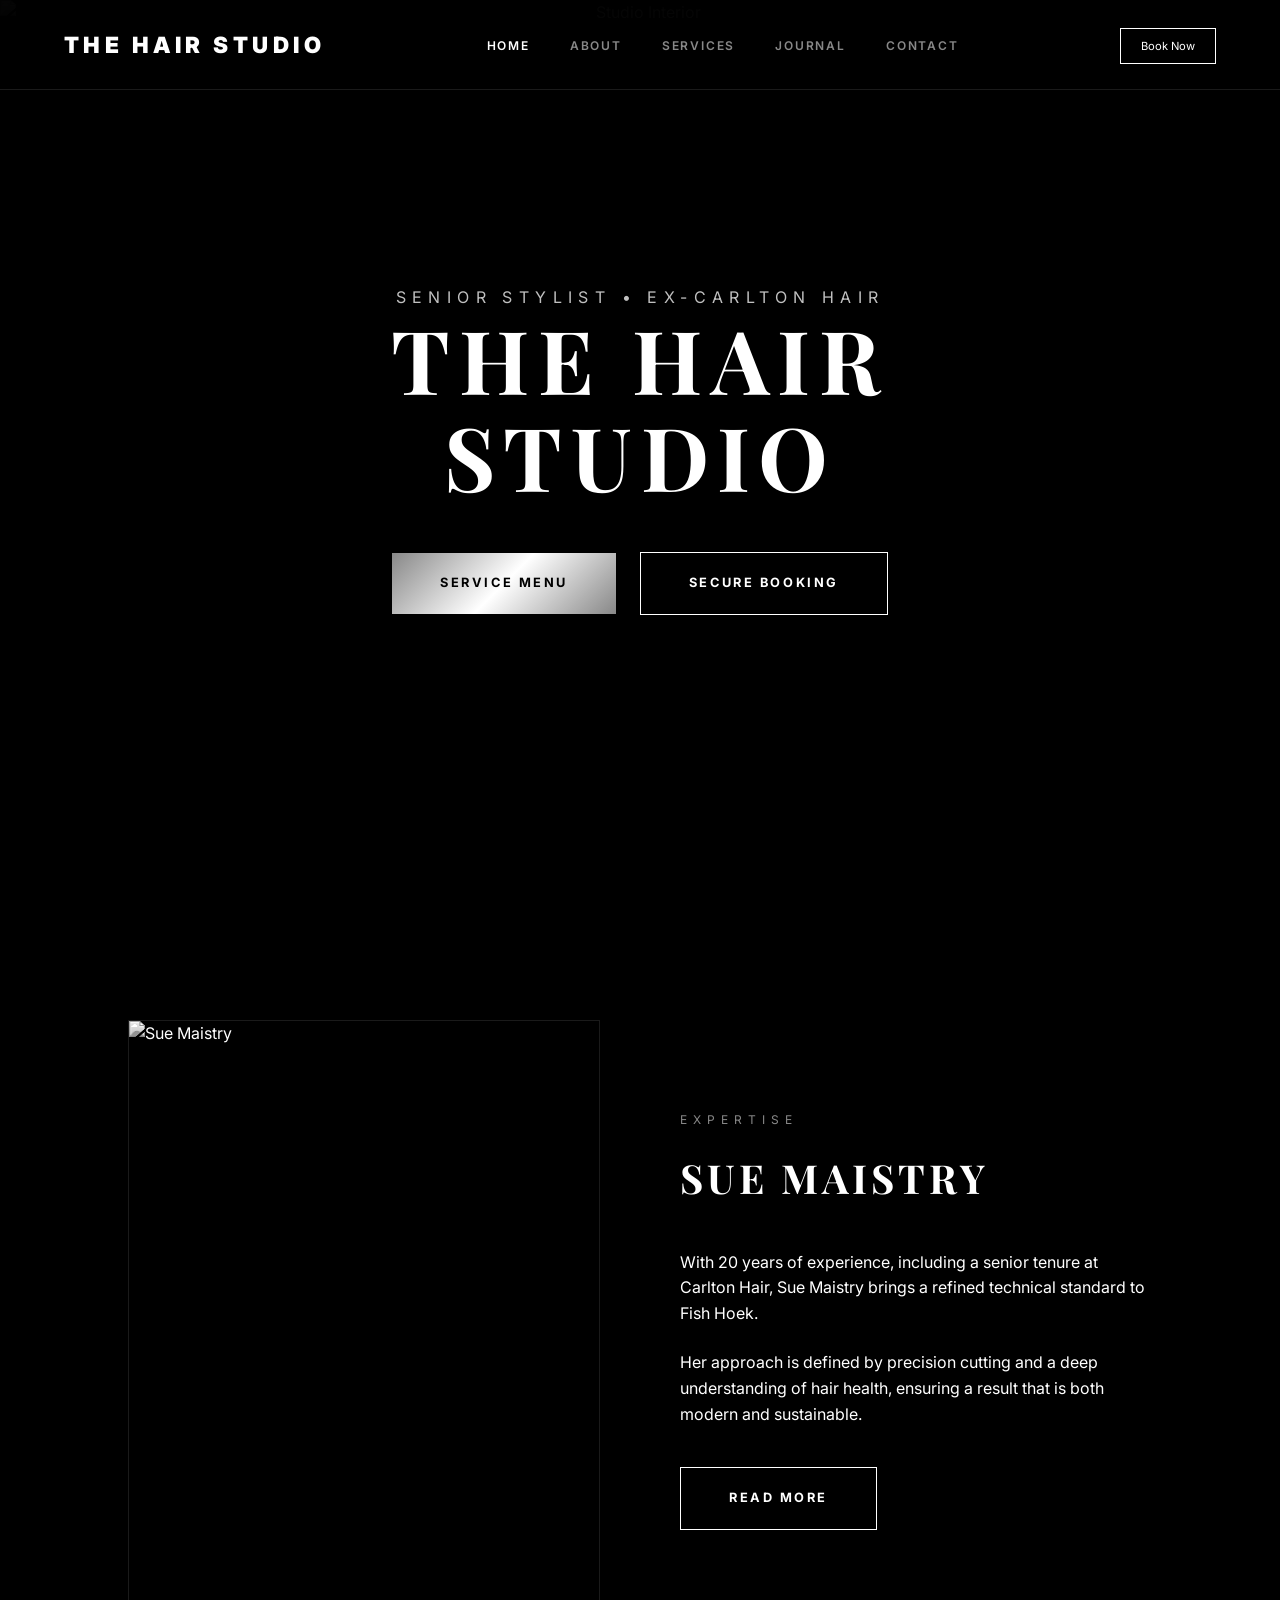
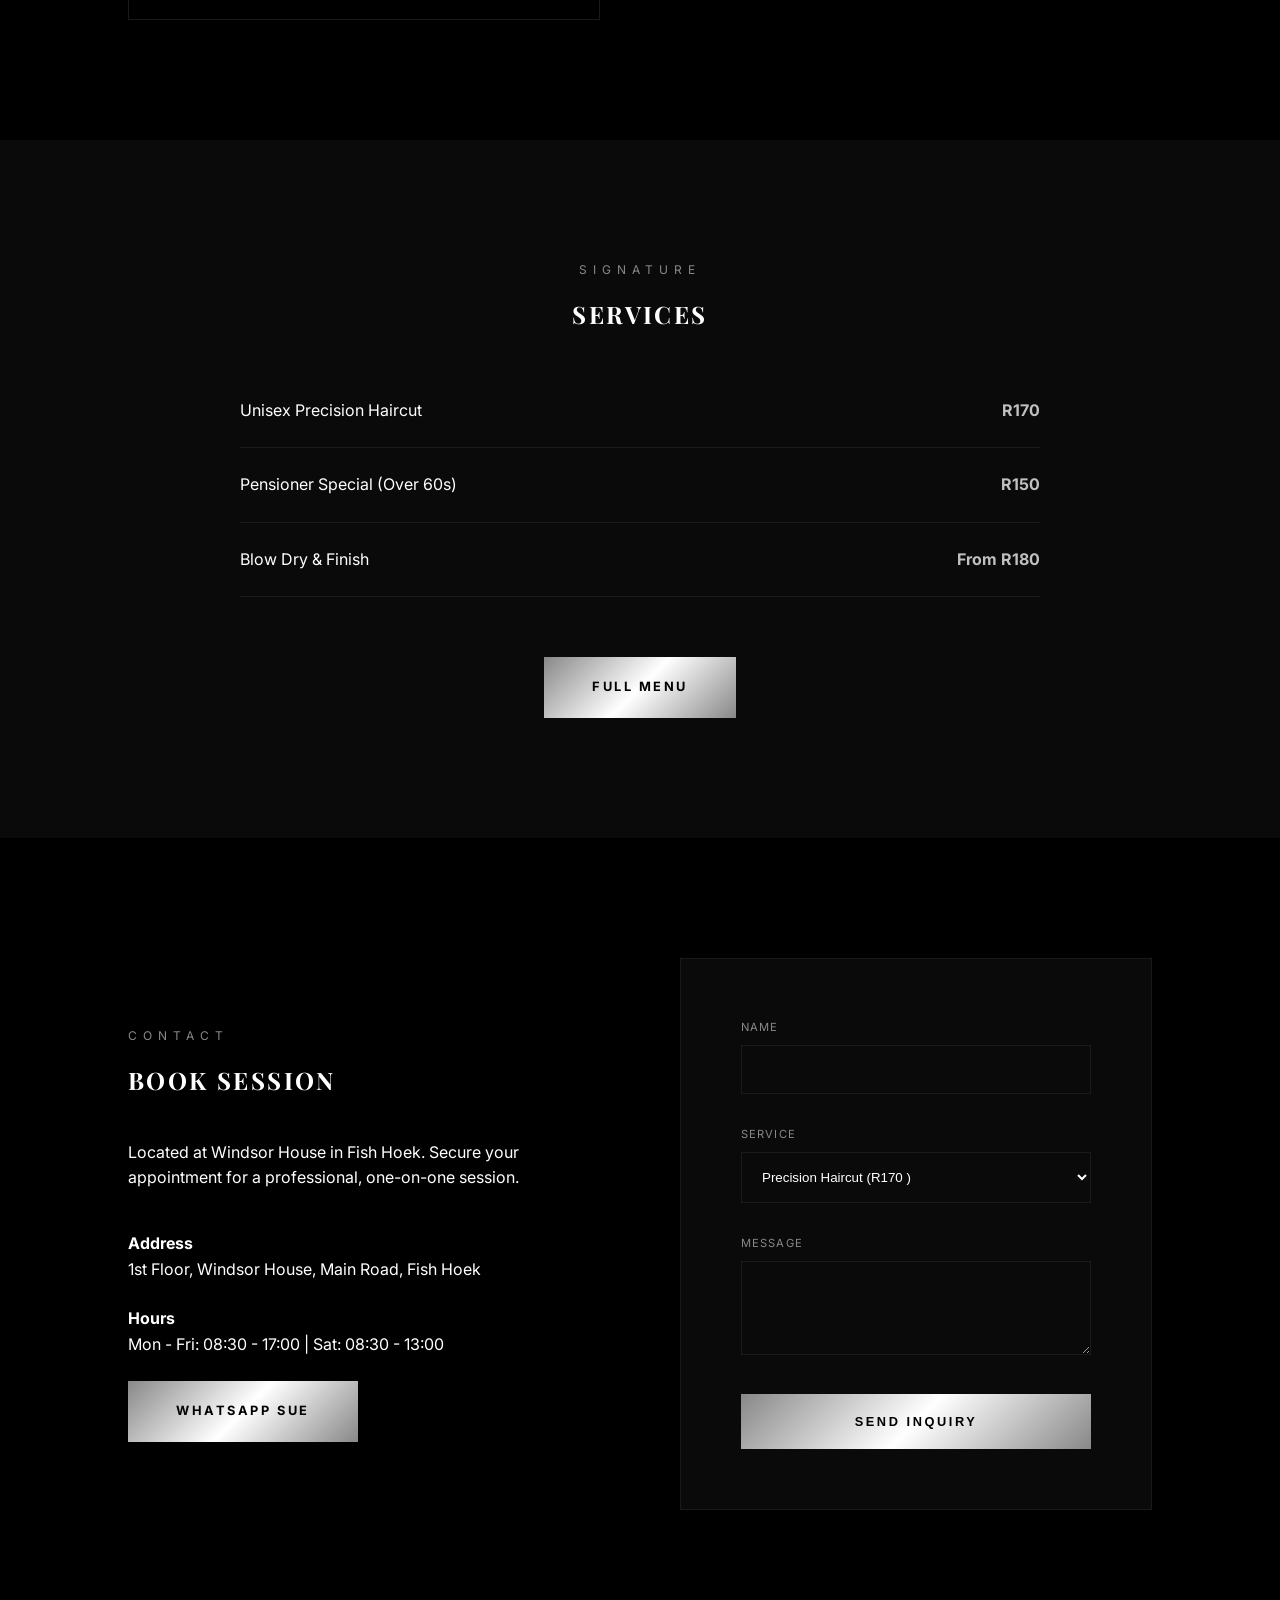
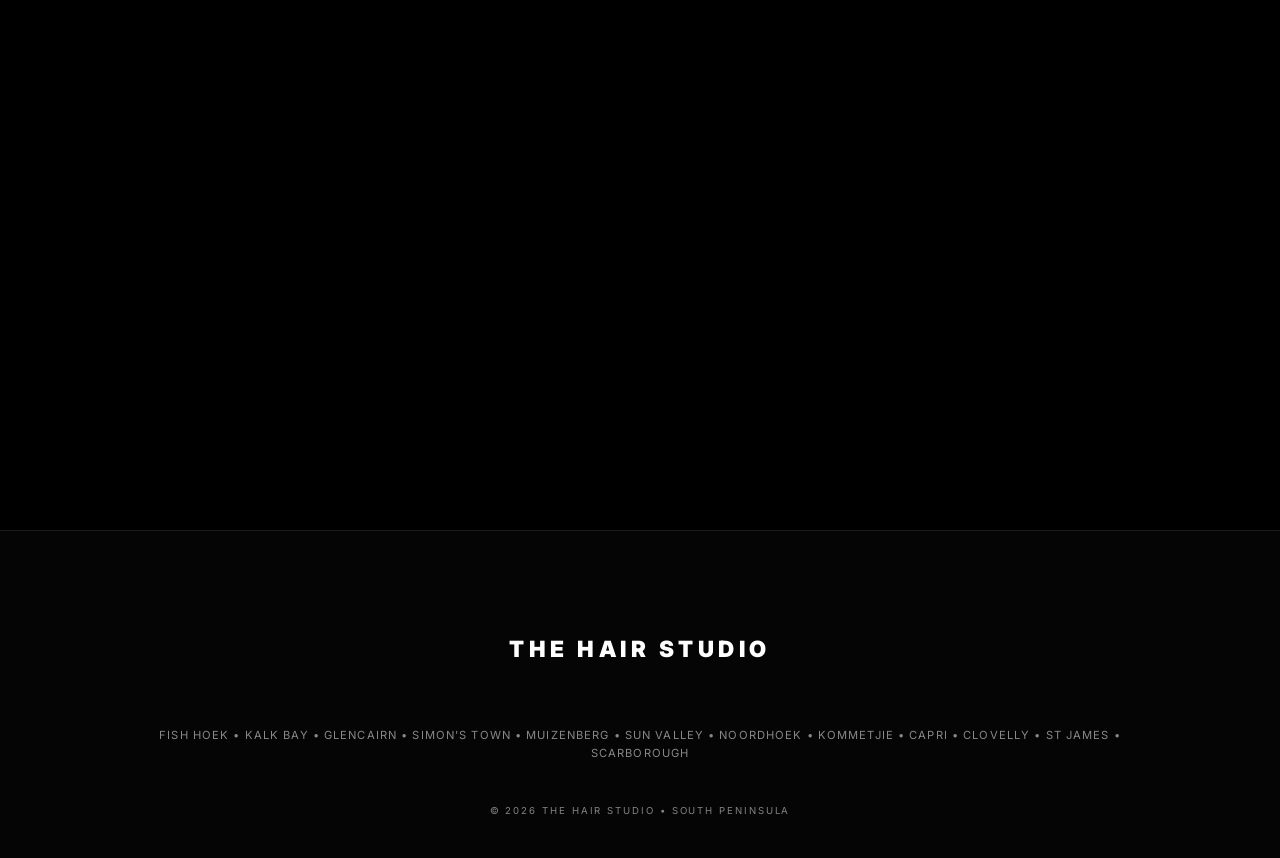
==== index.html @ 675548d5 "Create index.html for The Hair Studio website Initial creation of the index.html file for The Hair S" ====
<!DOCTYPE html>
<html lang="en">
<head>
    <meta charset="UTF-8">
    <meta name="viewport" content="width=device-width, initial-scale=1.0">
    <title>The Hair Studio | Sue Maistry | Fish Hoek</title>
    <meta name="description" content="Senior hair styling in Fish Hoek by Sue Maistry. Ex-Carlton Hair expertise. Precision cutting and professional colour in the South Peninsula.">
    <link rel="stylesheet" href="hair-studio.css">
    <link href="https://fonts.googleapis.com/css2?family=Inter:wght@400;600;700;900&family=Playfair+Display:wght@700;900&display=swap" rel="stylesheet">
</head>
<body>

    <header>
        <div class="logo">THE HAIR STUDIO</div>
        <nav>
            <ul>
                <li><a href="index.html" class="active">Home</a></li>
                <li><a href="about.html">About</a></li>
                <li><a href="services.html">Services</a></li>
                <li><a href="blog.html">Journal</a></li>
                <li><a href="contact.html">Contact</a></li>
            </ul>
        </nav>
        <div class="actions">
            <a href="https://wa.me/27814152522" class="btn-outline" style="padding: 10px 20px; font-size: 0.7rem;">Book Now</a>
        </div>
    </header>

    <main>
        <section class="hero">
            <img src="https://images.unsplash.com/photo-1560066984-138dadb4c035?auto=format&fit=crop&q=80&w=2074" alt="Studio Interior" class="hero-img">
            <div class="hero-content">
                <p>Senior Stylist • ex-Carlton Hair</p>
                <h1>The Hair Studio</h1>
                <div style="margin-top: 48px;">
                    <a href="services.html" class="btn btn-primary">Service Menu</a>
                    <a href="#booking" class="btn btn-outline" style="margin-left: 20px;">Secure Booking</a>
                </div>
            </div>
        </section>

        <section>
            <div class="grid-2">
                <img src="https://images.unsplash.com/photo-1595476108010-b4d1f102b1b1?auto=format&fit=crop&q=80&w=1000" alt="Sue Maistry" class="img-frame">
                <div>
                    <span class="label">Expertise</span>
                    <h2 class="heading mb-40" style="font-size: 2.5rem;">Sue Maistry</h2>
                    <p>With 20 years of experience, including a senior tenure at Carlton Hair, Sue Maistry brings a refined technical standard to Fish Hoek.</p>
                    <p style="margin-top: 24px;">Her approach is defined by precision cutting and a deep understanding of hair health, ensuring a result that is both modern and sustainable.</p>
                    <a href="about.html" class="btn btn-outline" style="margin-top: 40px;">Read More</a>
                </div>
            </div>
        </section>

        <section style="background: var(--bg-secondary );">
            <div class="text-center">
                <span class="label">Signature</span>
                <h2 class="heading mb-40">Services</h2>
            </div>
            <div class="menu-list">
                <div class="menu-row">
                    <span>Unisex Precision Haircut</span>
                    <span class="price">R170</span>
                </div>
                <div class="menu-row">
                    <span>Pensioner Special (Over 60s)</span>
                    <span class="price">R150</span>
                </div>
                <div class="menu-row">
                    <span>Blow Dry & Finish</span>
                    <span class="price">From R180</span>
                </div>
                <div class="text-center" style="margin-top: 60px;">
                    <a href="services.html" class="btn btn-primary">Full Menu</a>
                </div>
            </div>
        </section>

        <section id="booking">
            <div class="grid-2">
                <div>
                    <span class="label">Contact</span>
                    <h2 class="heading mb-40">Book Session</h2>
                    <p class="mb-40">Located at Windsor House in Fish Hoek. Secure your appointment for a professional, one-on-one session.</p>
                    <div style="margin-bottom: 24px;">
                        <p style="font-weight: 700;">Address</p>
                        <p>1st Floor, Windsor House, Main Road, Fish Hoek</p>
                    </div>
                    <div style="margin-bottom: 24px;">
                        <p style="font-weight: 700;">Hours</p>
                        <p>Mon - Fri: 08:30 - 17:00 | Sat: 08:30 - 13:00</p>
                    </div>
                    <a href="https://wa.me/27814152522" class="btn btn-primary">WhatsApp Sue</a>
                </div>
                <div class="form-box">
                    <form action="https://docs.google.com/forms/d/e/1FAIpQLSfYourFormID/formResponse" method="POST">
                        <div class="input-group">
                            <label>Name</label>
                            <input type="text" name="entry.1" required>
                        </div>
                        <div class="input-group">
                            <label>Service</label>
                            <select name="entry.2">
                                <option>Precision Haircut (R170 )</option>
                                <option>Pensioner Special (R150)</option>
                                <option>Technical Colour</option>
                                <option>Styling</option>
                            </select>
                        </div>
                        <div class="input-group">
                            <label>Message</label>
                            <textarea name="entry.3" rows="4"></textarea>
                        </div>
                        <button type="submit" class="btn btn-primary" style="width: 100%;">Send Inquiry</button>
                    </form>
                </div>
            </div>
        </section>

        <div style="height: 500px; width: 100%; filter: grayscale(100%) invert(1);">
            <iframe src="https://www.google.com/maps/embed?pb=!1m18!1m12!1m3!1d3303.435427181519!2d18.4284144!3d-34.136531!2m3!1f0!2f0!3f0!3m3!1m2!1s0x1dcc396594f8b96d%3A0x6d8b9480e6686e0!2sWindsor%20House!5e0!3m2!1sen!2sza!4v1718450000000!5m2!1sen!2sza" width="100%" height="100%" style="border:0;" allowfullscreen="" loading="lazy"></iframe>
        </div>
    </main>

    <footer>
        <div class="text-center">
            <div class="logo mb-40">THE HAIR STUDIO</div>
            <div class="footer-suburbs">
                Fish Hoek • Kalk Bay • Glencairn • Simon's Town • Muizenberg • Sun Valley • Noordhoek • Kommetjie • Capri • Clovelly • St James • Scarborough
            </div>
            <p style="margin-top: 40px; font-size: 0.6rem; opacity: 0.5; letter-spacing: 0.2em;">
                &copy; 2026 THE HAIR STUDIO • SOUTH PENINSULA
            </p>
        </div>
    </footer>

</body>
</html>
---- hair-studio.css ----
/* 
   The Hair Studio | Sue Maistry
   Carlton Black & White Elite Aesthetic
   Clean, Minimalist, High-Impact
*/

:root {
    --bg-primary: #000000;
    --bg-secondary: #0a0a0a;
    --text-primary: #ffffff;
    --text-secondary: #888888;
    --accent-silver: #C0C0C0;
    --accent-glossy: linear-gradient(135deg, #888888 0%, #ffffff 50%, #888888 100%);
    --border: 1px solid #1a1a1a;
    --header-h: 90px;
    --ease: cubic-bezier(0.23, 1, 0.32, 1);
}

* {
    margin: 0;
    padding: 0;
    box-sizing: border-box;
}

body {
    background-color: var(--bg-primary);
    color: var(--text-primary);
    font-family: 'Inter', sans-serif;
    line-height: 1.6;
    -webkit-font-smoothing: antialiased;
}

h1, h2, h3, .heading {
    font-family: 'Playfair Display', serif;
    font-weight: 700;
    text-transform: uppercase;
    letter-spacing: 0.1em;
}

a {
    text-decoration: none;
    color: inherit;
    transition: 0.3s var(--ease);
}

header {
    height: var(--header-h);
    width: 100%;
    position: fixed;
    top: 0;
    z-index: 1000;
    background: rgba(0,0,0,0.95);
    border-bottom: var(--border);
    display: flex;
    align-items: center;
    justify-content: space-between;
    padding: 0 5%;
}

.logo {
    font-size: 1.4rem;
    font-weight: 900;
    letter-spacing: 0.2em;
}

nav ul {
    display: flex;
    list-style: none;
    gap: 40px;
}

nav a {
    font-size: 0.75rem;
    font-weight: 600;
    text-transform: uppercase;
    letter-spacing: 0.15em;
    color: var(--text-secondary);
}

nav a:hover, nav a.active {
    color: var(--text-primary);
}

.hero {
    height: 100vh;
    display: flex;
    align-items: center;
    justify-content: center;
    position: relative;
    overflow: hidden;
    text-align: center;
}

.hero-img {
    position: absolute;
    inset: 0;
    width: 100%;
    height: 100%;
    object-fit: cover;
    opacity: 0.4;
    filter: grayscale(100%);
}

.hero-content {
    position: relative;
    z-index: 10;
    max-width: 900px;
    padding: 0 20px;
}

.hero h1 {
    font-size: clamp(2.5rem, 8vw, 5.5rem);
    line-height: 1.1;
    margin-bottom: 24px;
}

.hero p {
    font-size: 1rem;
    letter-spacing: 0.4em;
    text-transform: uppercase;
    color: var(--accent-silver);
}

section {
    padding: 120px 10%;
}

.grid-2 {
    display: grid;
    grid-template-columns: 1fr 1fr;
    gap: 80px;
    align-items: center;
}

.img-frame {
    width: 100%;
    height: 600px;
    object-fit: cover;
    filter: grayscale(100%);
    border: var(--border);
}

.label {
    font-size: 0.75rem;
    letter-spacing: 0.5em;
    text-transform: uppercase;
    color: var(--text-secondary);
    display: block;
    margin-bottom: 16px;
}

.btn {
    display: inline-block;
    padding: 20px 48px;
    font-size: 0.8rem;
    font-weight: 700;
    text-transform: uppercase;
    letter-spacing: 0.2em;
    border: none;
    cursor: pointer;
    transition: 0.4s var(--ease);
}

.btn-primary {
    background: var(--accent-glossy);
    color: #000;
}

.btn-primary:hover {
    transform: translateY(-4px);
    box-shadow: 0 12px 30px rgba(255,255,255,0.15);
}

.btn-outline {
    background: transparent;
    border: 1px solid var(--text-primary);
    color: var(--text-primary);
}

.btn-outline:hover {
    background: var(--text-primary);
    color: var(--bg-primary);
}

.menu-list {
    max-width: 800px;
    margin: 0 auto;
}

.menu-row {
    display: flex;
    justify-content: space-between;
    padding: 24px 0;
    border-bottom: var(--border);
}

.price {
    font-weight: 700;
    color: var(--accent-silver);
}

.form-box {
    background: var(--bg-secondary);
    padding: 60px;
    border: var(--border);
}

.input-group {
    margin-bottom: 32px;
}

.input-group label {
    display: block;
    font-size: 0.7rem;
    text-transform: uppercase;
    letter-spacing: 0.1em;
    margin-bottom: 8px;
    color: var(--text-secondary);
}

.input-group input, .input-group select, .input-group textarea {
    width: 100%;
    padding: 16px;
    background: transparent;
    border: var(--border);
    color: #fff;
    outline: none;
}

footer {
    padding: 100px 10% 40px;
    background: #050505;
    border-top: var(--border);
}

.footer-suburbs {
    text-align: center;
    margin-top: 60px;
    font-size: 0.7rem;
    color: var(--text-secondary);
    letter-spacing: 0.1em;
    text-transform: uppercase;
}

.text-center { text-align: center; }
.mb-40 { margin-bottom: 40px; }

@media (max-width: 992px) {
    .grid-2 { grid-template-columns: 1fr; gap: 40px; }
    .hero h1 { font-size: 3.5rem; }
    header nav { display: none; }
}
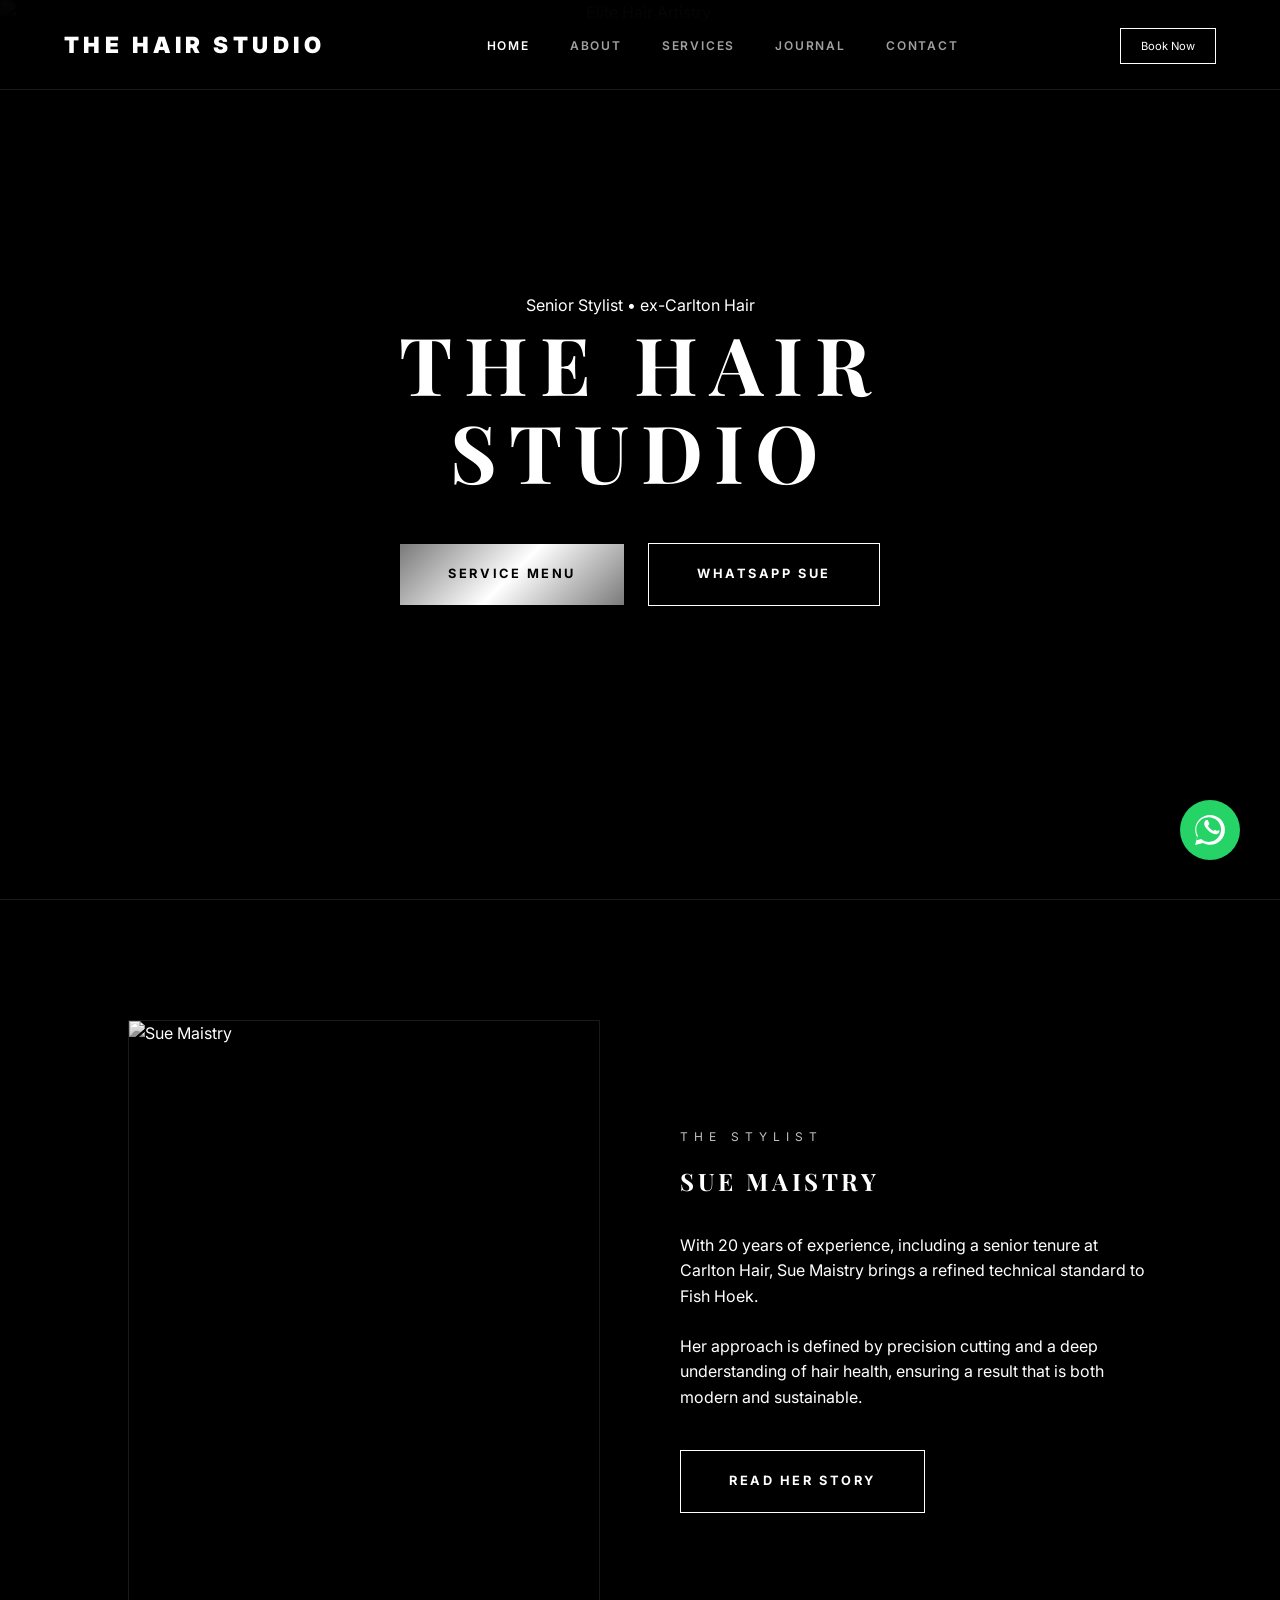
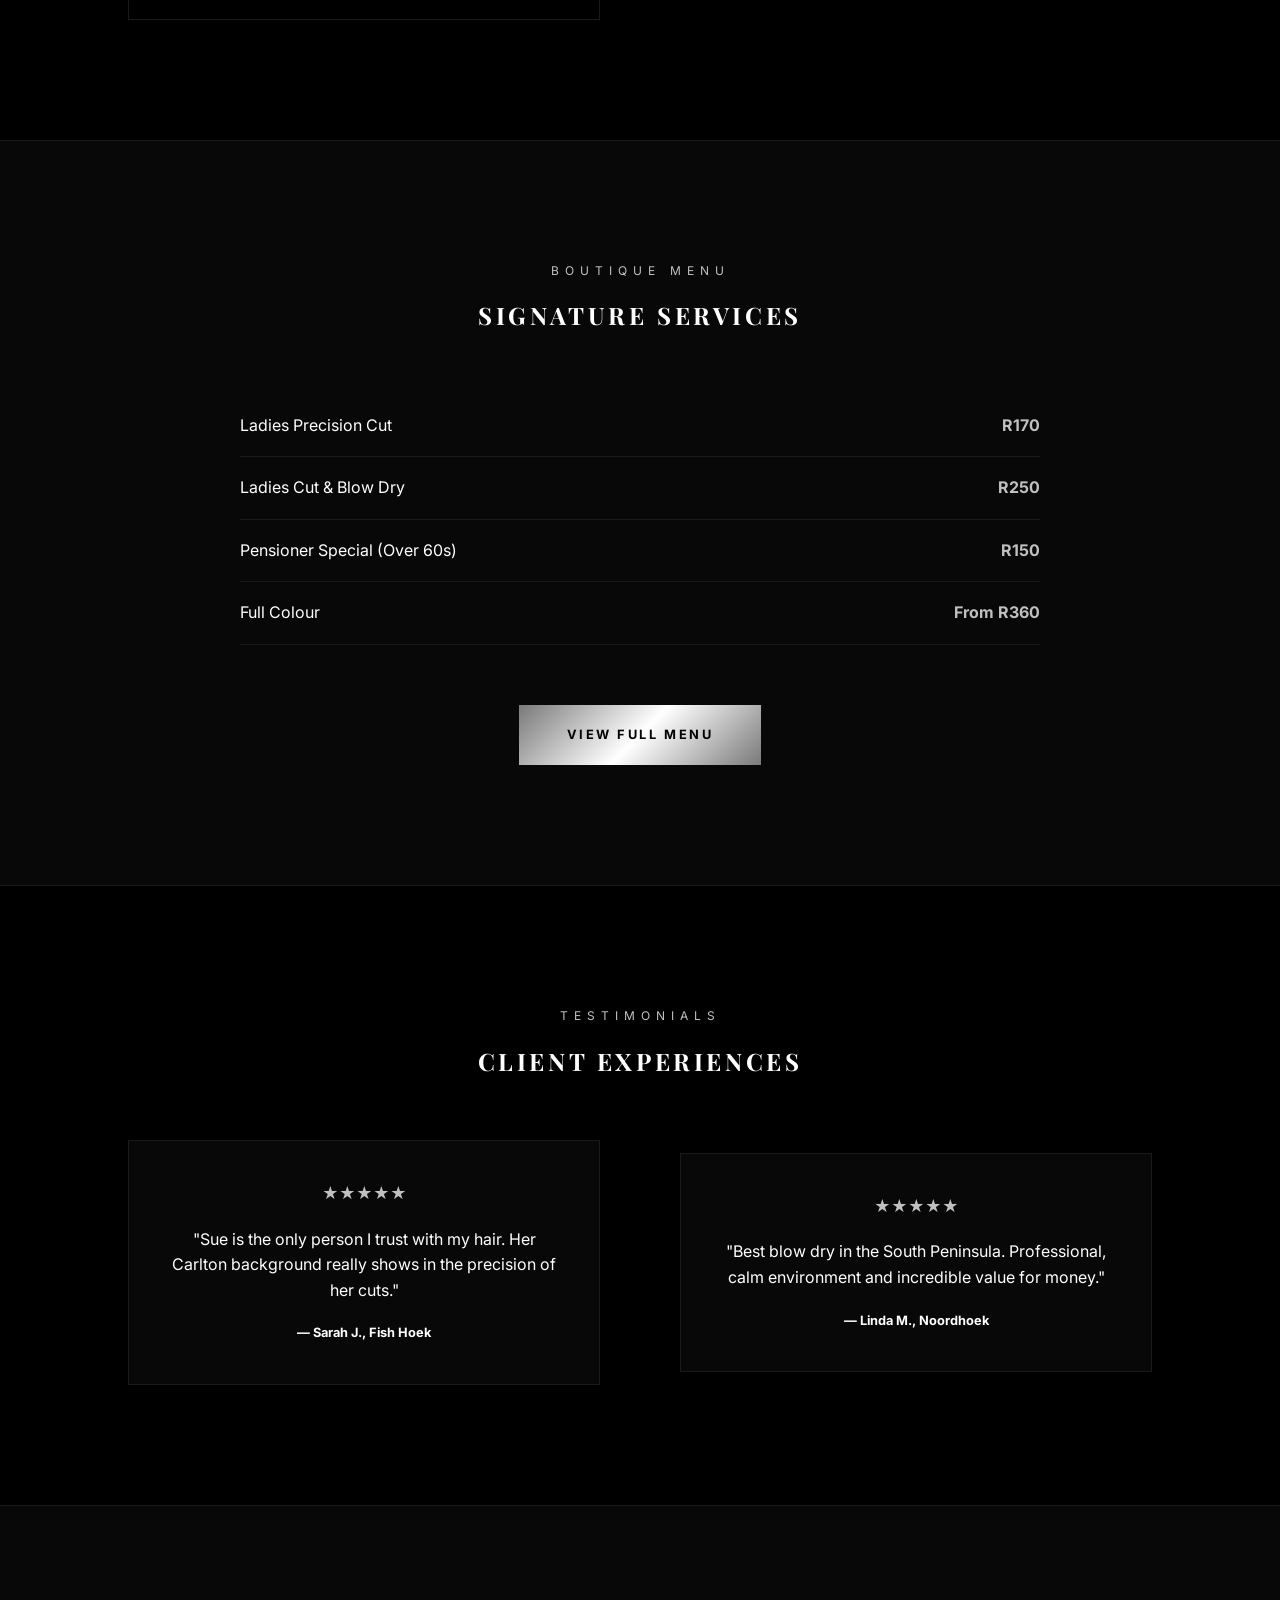
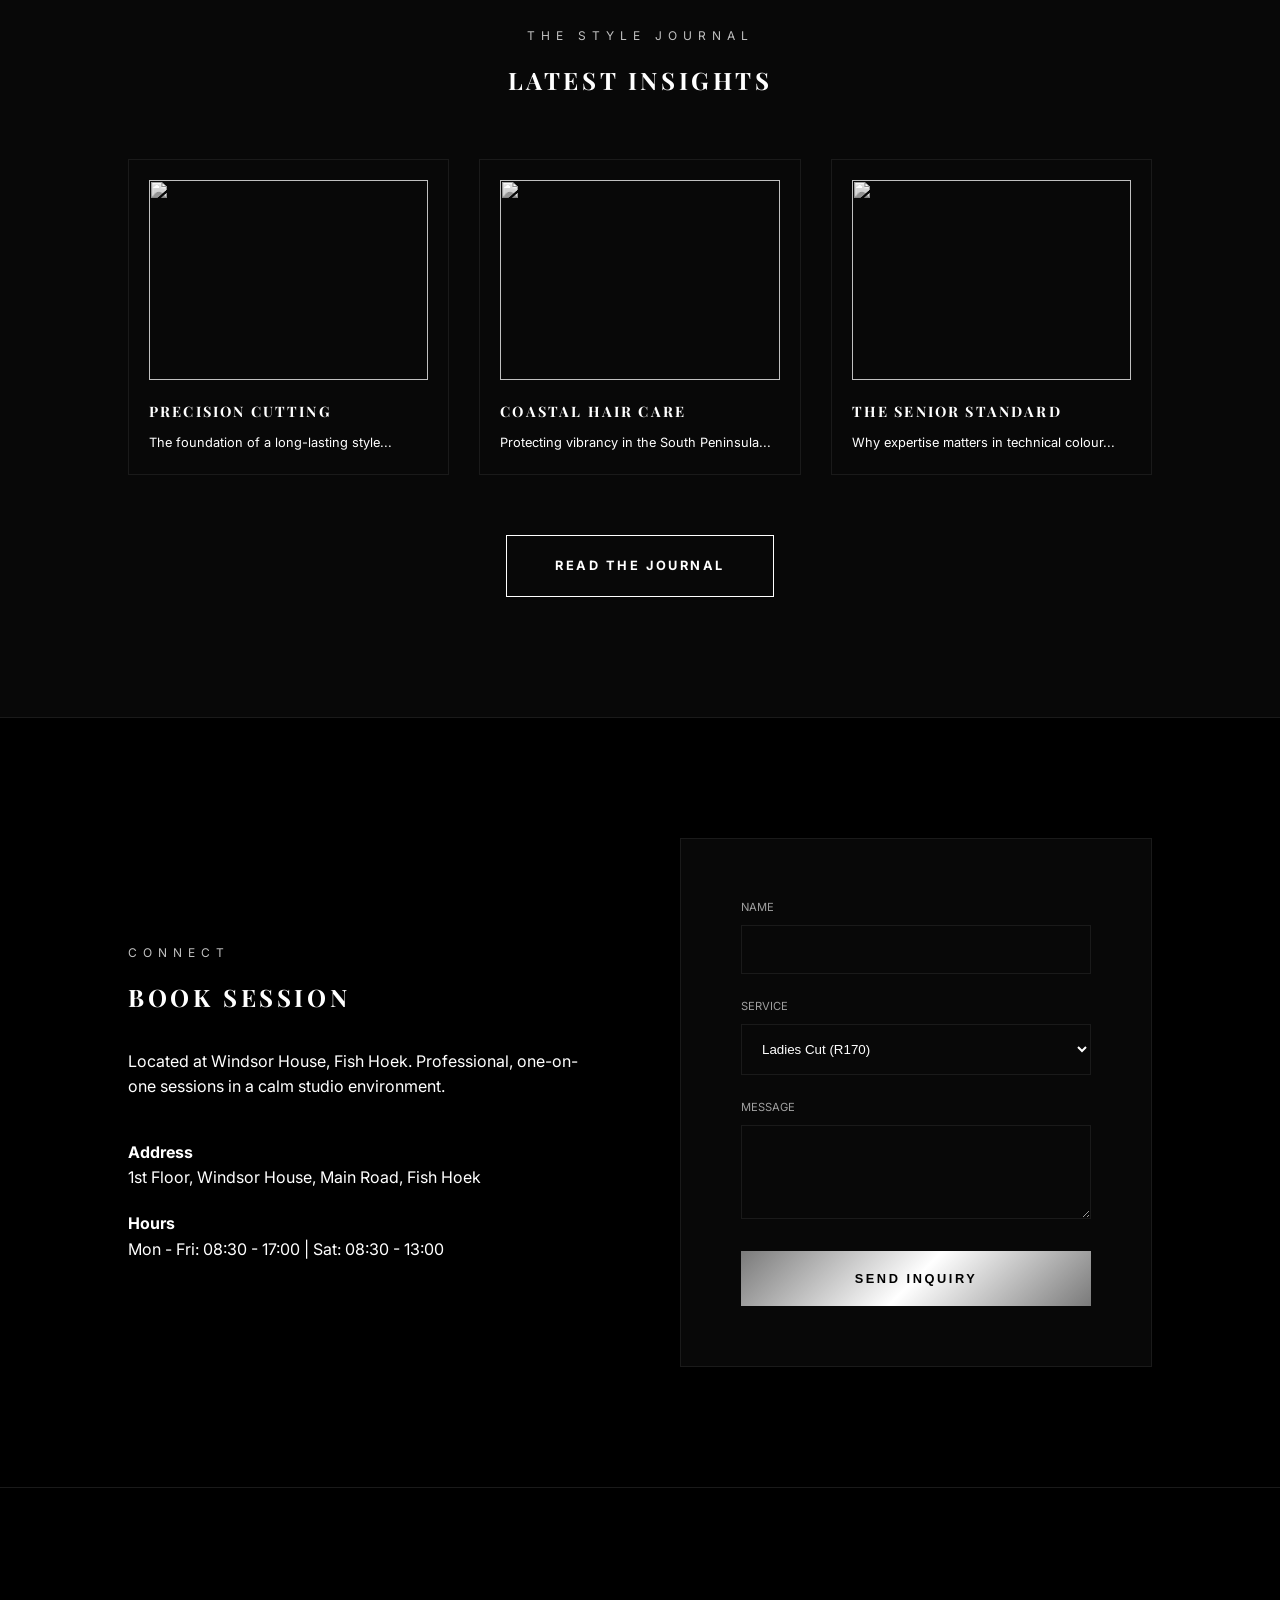
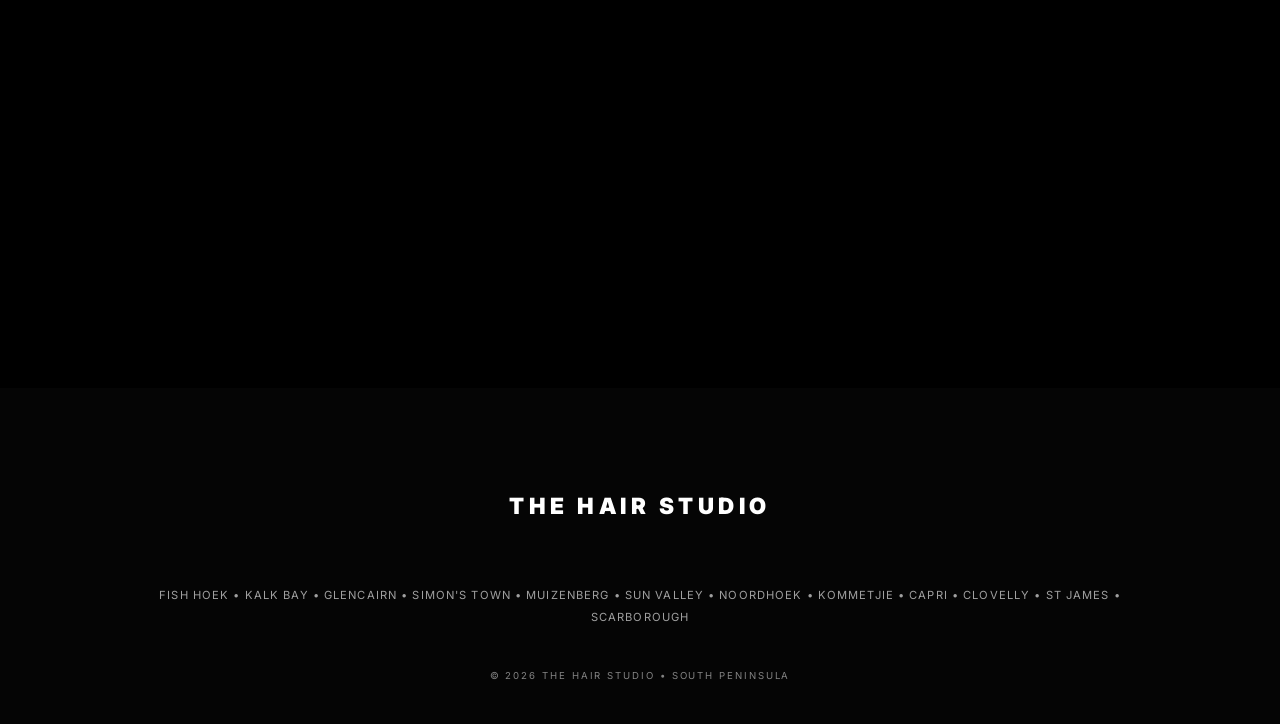
==== commit c72dab24: "Update index.html with new content and structure" ====
--- a/index.html
+++ b/index.html
@@ -4,7 +4,6 @@
     <meta charset="UTF-8">
     <meta name="viewport" content="width=device-width, initial-scale=1.0">
     <title>The Hair Studio | Sue Maistry | Fish Hoek</title>
-    <meta name="description" content="Senior hair styling in Fish Hoek by Sue Maistry. Ex-Carlton Hair expertise. Precision cutting and professional colour in the South Peninsula.">
     <link rel="stylesheet" href="hair-studio.css">
     <link href="https://fonts.googleapis.com/css2?family=Inter:wght@400;600;700;900&family=Playfair+Display:wght@700;900&display=swap" rel="stylesheet">
 </head>
@@ -28,13 +27,13 @@
 
     <main>
         <section class="hero">
-            <img src="https://images.unsplash.com/photo-1560066984-138dadb4c035?auto=format&fit=crop&q=80&w=2074" alt="Studio Interior" class="hero-img">
+            <img src="https://images.unsplash.com/photo-1562322140-8baeececf3df?auto=format&fit=crop&q=80&w=2074" alt="Elite Hair Artistry" class="hero-img">
             <div class="hero-content">
                 <p>Senior Stylist • ex-Carlton Hair</p>
                 <h1>The Hair Studio</h1>
                 <div style="margin-top: 48px;">
                     <a href="services.html" class="btn btn-primary">Service Menu</a>
-                    <a href="#booking" class="btn btn-outline" style="margin-left: 20px;">Secure Booking</a>
+                    <a href="https://wa.me/27814152522" class="btn btn-outline" style="margin-left: 20px;">WhatsApp Sue</a>
                 </div>
             </div>
         </section>
@@ -43,73 +42,108 @@
             <div class="grid-2">
                 <img src="https://images.unsplash.com/photo-1595476108010-b4d1f102b1b1?auto=format&fit=crop&q=80&w=1000" alt="Sue Maistry" class="img-frame">
                 <div>
-                    <span class="label">Expertise</span>
-                    <h2 class="heading mb-40" style="font-size: 2.5rem;">Sue Maistry</h2>
+                    <span class="label">The Stylist</span>
+                    <h2 class="heading" style="margin-bottom: 32px;">Sue Maistry</h2>
                     <p>With 20 years of experience, including a senior tenure at Carlton Hair, Sue Maistry brings a refined technical standard to Fish Hoek.</p>
                     <p style="margin-top: 24px;">Her approach is defined by precision cutting and a deep understanding of hair health, ensuring a result that is both modern and sustainable.</p>
-                    <a href="about.html" class="btn btn-outline" style="margin-top: 40px;">Read More</a>
+                    <a href="about.html" class="btn btn-outline" style="margin-top: 40px;">Read Her Story</a>
                 </div>
             </div>
         </section>
 
         <section style="background: var(--bg-secondary );">
-            <div class="text-center">
-                <span class="label">Signature</span>
-                <h2 class="heading mb-40">Services</h2>
+            <div style="text-align: center; margin-bottom: 60px;">
+                <span class="label">Boutique Menu</span>
+                <h2 class="heading">Signature Services</h2>
             </div>
             <div class="menu-list">
-                <div class="menu-row">
-                    <span>Unisex Precision Haircut</span>
-                    <span class="price">R170</span>
-                </div>
-                <div class="menu-row">
-                    <span>Pensioner Special (Over 60s)</span>
-                    <span class="price">R150</span>
-                </div>
-                <div class="menu-row">
-                    <span>Blow Dry & Finish</span>
-                    <span class="price">From R180</span>
-                </div>
-                <div class="text-center" style="margin-top: 60px;">
-                    <a href="services.html" class="btn btn-primary">Full Menu</a>
+                <div class="menu-row"><span>Ladies Precision Cut</span><span class="price">R170</span></div>
+                <div class="menu-row"><span>Ladies Cut & Blow Dry</span><span class="price">R250</span></div>
+                <div class="menu-row"><span>Pensioner Special (Over 60s)</span><span class="price">R150</span></div>
+                <div class="menu-row"><span>Full Colour</span><span class="price">From R360</span></div>
+                <div style="text-align: center; margin-top: 60px;">
+                    <a href="services.html" class="btn btn-primary">View Full Menu</a>
                 </div>
             </div>
         </section>
 
-        <section id="booking">
+        <section>
+            <div style="text-align: center; margin-bottom: 60px;">
+                <span class="label">Testimonials</span>
+                <h2 class="heading">Client Experiences</h2>
+            </div>
+            <div class="grid-2" style="grid-template-columns: repeat(auto-fit, minmax(300px, 1fr));">
+                <div class="review-card">
+                    <div class="stars">★★★★★</div>
+                    <p>"Sue is the only person I trust with my hair. Her Carlton background really shows in the precision of her cuts."</p>
+                    <p style="margin-top: 20px; font-weight: 700; font-size: 0.8rem;">— Sarah J., Fish Hoek</p>
+                </div>
+                <div class="review-card">
+                    <div class="stars">★★★★★</div>
+                    <p>"Best blow dry in the South Peninsula. Professional, calm environment and incredible value for money."</p>
+                    <p style="margin-top: 20px; font-weight: 700; font-size: 0.8rem;">— Linda M., Noordhoek</p>
+                </div>
+            </div>
+        </section>
+
+        <section style="background: var(--bg-secondary);">
+            <div style="text-align: center; margin-bottom: 60px;">
+                <span class="label">The Style Journal</span>
+                <h2 class="heading">Latest Insights</h2>
+            </div>
+            <div class="grid-2" style="grid-template-columns: repeat(3, 1fr); gap: 30px;">
+                <div style="border: var(--border); padding: 20px;">
+                    <img src="https://images.unsplash.com/photo-1521590832167-7bcbfaa6381f?auto=format&fit=crop&q=80&w=500" style="width:100%; height:200px; object-fit:cover; filter:grayscale(100% ); margin-bottom:20px;">
+                    <h3 class="heading" style="font-size: 0.9rem;">Precision Cutting</h3>
+                    <p style="font-size: 0.8rem; margin-top: 10px;">The foundation of a long-lasting style...</p>
+                </div>
+                <div style="border: var(--border); padding: 20px;">
+                    <img src="https://images.unsplash.com/photo-1560066984-138dadb4c035?auto=format&fit=crop&q=80&w=500" style="width:100%; height:200px; object-fit:cover; filter:grayscale(100% ); margin-bottom:20px;">
+                    <h3 class="heading" style="font-size: 0.9rem;">Coastal Hair Care</h3>
+                    <p style="font-size: 0.8rem; margin-top: 10px;">Protecting vibrancy in the South Peninsula...</p>
+                </div>
+                <div style="border: var(--border); padding: 20px;">
+                    <img src="https://images.unsplash.com/photo-1522335789203-aabd1fc54bc9?auto=format&fit=crop&q=80&w=500" style="width:100%; height:200px; object-fit:cover; filter:grayscale(100% ); margin-bottom:20px;">
+                    <h3 class="heading" style="font-size: 0.9rem;">The Senior Standard</h3>
+                    <p style="font-size: 0.8rem; margin-top: 10px;">Why expertise matters in technical colour...</p>
+                </div>
+            </div>
+            <div style="text-align: center; margin-top: 60px;">
+                <a href="blog.html" class="btn btn-outline">Read The Journal</a>
+            </div>
+        </section>
+
+        <section id="contact">
             <div class="grid-2">
                 <div>
-                    <span class="label">Contact</span>
-                    <h2 class="heading mb-40">Book Session</h2>
-                    <p class="mb-40">Located at Windsor House in Fish Hoek. Secure your appointment for a professional, one-on-one session.</p>
-                    <div style="margin-bottom: 24px;">
+                    <span class="label">Connect</span>
+                    <h2 class="heading" style="margin-bottom: 32px;">Book Session</h2>
+                    <p>Located at Windsor House, Fish Hoek. Professional, one-on-one sessions in a calm studio environment.</p>
+                    <div style="margin-top: 40px;">
                         <p style="font-weight: 700;">Address</p>
                         <p>1st Floor, Windsor House, Main Road, Fish Hoek</p>
-                    </div>
-                    <div style="margin-bottom: 24px;">
-                        <p style="font-weight: 700;">Hours</p>
+                        <p style="margin-top: 20px; font-weight: 700;">Hours</p>
                         <p>Mon - Fri: 08:30 - 17:00 | Sat: 08:30 - 13:00</p>
                     </div>
-                    <a href="https://wa.me/27814152522" class="btn btn-primary">WhatsApp Sue</a>
                 </div>
                 <div class="form-box">
-                    <form action="https://docs.google.com/forms/d/e/1FAIpQLSfYourFormID/formResponse" method="POST">
+                    <form action="mailto:sue@thehairstudio.co.za" method="POST" enctype="text/plain">
                         <div class="input-group">
                             <label>Name</label>
-                            <input type="text" name="entry.1" required>
+                            <input type="text" name="name" required>
                         </div>
                         <div class="input-group">
                             <label>Service</label>
-                            <select name="entry.2">
-                                <option>Precision Haircut (R170 )</option>
+                            <select name="service">
+                                <option>Ladies Cut (R170)</option>
+                                <option>Ladies Cut & Blow Dry (R250)</option>
                                 <option>Pensioner Special (R150)</option>
-                                <option>Technical Colour</option>
-                                <option>Styling</option>
+                                <option>Colour / Highlights</option>
                             </select>
                         </div>
                         <div class="input-group">
                             <label>Message</label>
-                            <textarea name="entry.3" rows="4"></textarea>
+                            <textarea name="message" rows="4"></textarea>
                         </div>
                         <button type="submit" class="btn btn-primary" style="width: 100%;">Send Inquiry</button>
                     </form>
@@ -123,16 +157,18 @@
     </main>
 
     <footer>
-        <div class="text-center">
-            <div class="logo mb-40">THE HAIR STUDIO</div>
-            <div class="footer-suburbs">
-                Fish Hoek • Kalk Bay • Glencairn • Simon's Town • Muizenberg • Sun Valley • Noordhoek • Kommetjie • Capri • Clovelly • St James • Scarborough
-            </div>
-            <p style="margin-top: 40px; font-size: 0.6rem; opacity: 0.5; letter-spacing: 0.2em;">
-                &copy; 2026 THE HAIR STUDIO • SOUTH PENINSULA
-            </p>
+        <div class="logo">THE HAIR STUDIO</div>
+        <div class="footer-suburbs">
+            Fish Hoek • Kalk Bay • Glencairn • Simon's Town • Muizenberg • Sun Valley • Noordhoek • Kommetjie • Capri • Clovelly • St James • Scarborough
         </div>
+        <p style="margin-top: 40px; font-size: 0.6rem; opacity: 0.5; letter-spacing: 0.2em;">
+            &copy; 2026 THE HAIR STUDIO • SOUTH PENINSULA
+        </p>
     </footer>
+
+    <a href="https://wa.me/27814152522" class="whatsapp-float">
+        <svg width="30" height="30" fill="currentColor" viewBox="0 0 24 24"><path d="M.057 24l1.687-6.163c-1.041-1.804-1.588-3.849-1.587-5.946.003-6.556 5.338-11.891 11.893-11.891 3.181.001 6.167 1.24 8.413 3.488 2.246 2.248 3.484 5.232 3.484 8.412-.003 6.557-5.338 11.892-11.893 11.892-1.997-.001-3.951-.5-5.688-1.448l-6.309 1.656zm6.224-3.82c1.516.903 3.076 1.357 4.67 1.358 5.452 0 9.89-4.438 9.893-9.891 0-2.646-1.03-5.132-2.902-7.004-1.872-1.871-4.358-2.901-7.004-2.902-5.454 0-9.891 4.438-9.893 9.891-.001 1.705.433 3.374 1.254 4.848l-.997 3.637 3.73-.979zm11.387-7.464c-.301-.15-.1.15-1.779-.838-.114-.057-.205-.086-.304.058-.101.144-.38.478-.466.574-.085.096-.171.108-.472.043-.301-.065-1.272-.469-2.423-1.494-.896-.799-1.502-1.785-1.678-2.086-.175-.301-.019-.463.132-.612.135-.133.301-.35.451-.525.15-.175.201-.299.301-.498.101-.199.05-.374-.025-.525s-.677-1.635-.927-2.241c-.244-.593-.491-.512-.677-.521-.175-.008-.376-.01-.577-.01-.201 0-.526.075-.801.374-.275.299-1.051 1.026-1.051 2.502 0 1.476 1.077 2.903 1.227 3.102.15.199 2.119 3.235 5.132 4.534.717.308 1.275.493 1.711.631.721.23 1.376.197 1.894.12.578-.087 1.779-.726 2.03-1.426.25-.7.25-1.299.174-1.426-.075-.126-.275-.201-.576-.351z"/></svg>
+    </a>
 
 </body>
 </html>
--- a/hair-studio.css
+++ b/hair-studio.css
@@ -6,27 +6,24 @@
 
 :root {
     --bg-primary: #000000;
-    --bg-secondary: #0a0a0a;
+    --bg-secondary: #080808;
     --text-primary: #ffffff;
-    --text-secondary: #888888;
+    --text-secondary: #a0a0a0;
     --accent-silver: #C0C0C0;
-    --accent-glossy: linear-gradient(135deg, #888888 0%, #ffffff 50%, #888888 100%);
+    --accent-glossy: linear-gradient(135deg, #7a7a7a 0%, #ffffff 50%, #7a7a7a 100%);
     --border: 1px solid #1a1a1a;
     --header-h: 90px;
-    --ease: cubic-bezier(0.23, 1, 0.32, 1);
+    --ease: cubic-bezier(0.165, 0.84, 0.44, 1);
 }
 
-* {
-    margin: 0;
-    padding: 0;
-    box-sizing: border-box;
-}
+* { margin: 0; padding: 0; box-sizing: border-box; }
 
 body {
     background-color: var(--bg-primary);
     color: var(--text-primary);
     font-family: 'Inter', sans-serif;
     line-height: 1.6;
+    overflow-x: hidden;
     -webkit-font-smoothing: antialiased;
 }
 
@@ -34,14 +31,10 @@
     font-family: 'Playfair Display', serif;
     font-weight: 700;
     text-transform: uppercase;
-    letter-spacing: 0.1em;
+    letter-spacing: 0.15em;
 }
 
-a {
-    text-decoration: none;
-    color: inherit;
-    transition: 0.3s var(--ease);
-}
+a { text-decoration: none; color: inherit; transition: 0.3s var(--ease); }
 
 header {
     height: var(--header-h);
@@ -57,196 +50,43 @@
     padding: 0 5%;
 }
 
-.logo {
-    font-size: 1.4rem;
-    font-weight: 900;
-    letter-spacing: 0.2em;
-}
+.logo { font-size: 1.4rem; font-weight: 900; letter-spacing: 0.2em; }
 
-nav ul {
-    display: flex;
-    list-style: none;
-    gap: 40px;
-}
+nav ul { display: flex; list-style: none; gap: 40px; }
+nav a { font-size: 0.75rem; font-weight: 600; text-transform: uppercase; letter-spacing: 0.15em; color: var(--text-secondary); }
+nav a:hover, nav a.active { color: var(--text-primary); }
 
-nav a {
-    font-size: 0.75rem;
-    font-weight: 600;
-    text-transform: uppercase;
-    letter-spacing: 0.15em;
-    color: var(--text-secondary);
-}
+.hero { height: 100vh; display: flex; align-items: center; justify-content: center; position: relative; text-align: center; }
+.hero-img { position: absolute; inset: 0; width: 100%; height: 100%; object-fit: cover; opacity: 0.4; filter: grayscale(100%); }
+.hero-content { position: relative; z-index: 10; max-width: 900px; padding: 0 20px; }
+.hero h1 { font-size: clamp(2.5rem, 8vw, 5rem); line-height: 1.1; margin-bottom: 24px; }
 
-nav a:hover, nav a.active {
-    color: var(--text-primary);
-}
+section { padding: 120px 10%; border-bottom: var(--border); }
+.grid-2 { display: grid; grid-template-columns: 1fr 1fr; gap: 80px; align-items: center; }
+.img-frame { width: 100%; height: 600px; object-fit: cover; filter: grayscale(100%); border: var(--border); }
 
-.hero {
-    height: 100vh;
-    display: flex;
-    align-items: center;
-    justify-content: center;
-    position: relative;
-    overflow: hidden;
-    text-align: center;
-}
+.label { font-size: 0.75rem; letter-spacing: 0.5em; text-transform: uppercase; color: var(--accent-silver); display: block; margin-bottom: 16px; }
 
-.hero-img {
-    position: absolute;
-    inset: 0;
-    width: 100%;
-    height: 100%;
-    object-fit: cover;
-    opacity: 0.4;
-    filter: grayscale(100%);
-}
+.btn { display: inline-block; padding: 20px 48px; font-size: 0.8rem; font-weight: 700; text-transform: uppercase; letter-spacing: 0.2em; border: none; cursor: pointer; transition: 0.4s var(--ease); }
+.btn-primary { background: var(--accent-glossy); color: #000; }
+.btn-outline { background: transparent; border: 1px solid var(--text-primary); color: var(--text-primary); }
+.btn-outline:hover { background: var(--text-primary); color: var(--bg-primary); }
 
-.hero-content {
-    position: relative;
-    z-index: 10;
-    max-width: 900px;
-    padding: 0 20px;
-}
+.menu-list { max-width: 800px; margin: 0 auto; }
+.menu-row { display: flex; justify-content: space-between; padding: 18px 0; border-bottom: var(--border); }
+.price { font-weight: 700; color: var(--accent-silver); }
 
-.hero h1 {
-    font-size: clamp(2.5rem, 8vw, 5.5rem);
-    line-height: 1.1;
-    margin-bottom: 24px;
-}
+.review-card { padding: 40px; border: var(--border); background: var(--bg-secondary); text-align: center; }
+.stars { color: var(--accent-silver); margin-bottom: 20px; }
 
-.hero p {
-    font-size: 1rem;
-    letter-spacing: 0.4em;
-    text-transform: uppercase;
-    color: var(--accent-silver);
-}
+.form-box { background: var(--bg-secondary); padding: 60px; border: var(--border); }
+.input-group { margin-bottom: 24px; }
+.input-group label { display: block; font-size: 0.7rem; text-transform: uppercase; margin-bottom: 8px; color: var(--text-secondary); }
+.input-group input, .input-group select, .input-group textarea { width: 100%; padding: 16px; background: transparent; border: var(--border); color: #fff; outline: none; }
 
-section {
-    padding: 120px 10%;
-}
+.whatsapp-float { position: fixed; bottom: 40px; right: 40px; background: #25d366; color: white; width: 60px; height: 60px; border-radius: 50%; display: flex; align-items: center; justify-content: center; z-index: 1000; box-shadow: 0 10px 25px rgba(0,0,0,0.3); }
 
-.grid-2 {
-    display: grid;
-    grid-template-columns: 1fr 1fr;
-    gap: 80px;
-    align-items: center;
-}
+footer { padding: 100px 10% 40px; background: #050505; text-align: center; }
+.footer-suburbs { margin-top: 60px; font-size: 0.7rem; color: var(--text-secondary); letter-spacing: 0.1em; text-transform: uppercase; line-height: 2; }
 
-.img-frame {
-    width: 100%;
-    height: 600px;
-    object-fit: cover;
-    filter: grayscale(100%);
-    border: var(--border);
-}
-
-.label {
-    font-size: 0.75rem;
-    letter-spacing: 0.5em;
-    text-transform: uppercase;
-    color: var(--text-secondary);
-    display: block;
-    margin-bottom: 16px;
-}
-
-.btn {
-    display: inline-block;
-    padding: 20px 48px;
-    font-size: 0.8rem;
-    font-weight: 700;
-    text-transform: uppercase;
-    letter-spacing: 0.2em;
-    border: none;
-    cursor: pointer;
-    transition: 0.4s var(--ease);
-}
-
-.btn-primary {
-    background: var(--accent-glossy);
-    color: #000;
-}
-
-.btn-primary:hover {
-    transform: translateY(-4px);
-    box-shadow: 0 12px 30px rgba(255,255,255,0.15);
-}
-
-.btn-outline {
-    background: transparent;
-    border: 1px solid var(--text-primary);
-    color: var(--text-primary);
-}
-
-.btn-outline:hover {
-    background: var(--text-primary);
-    color: var(--bg-primary);
-}
-
-.menu-list {
-    max-width: 800px;
-    margin: 0 auto;
-}
-
-.menu-row {
-    display: flex;
-    justify-content: space-between;
-    padding: 24px 0;
-    border-bottom: var(--border);
-}
-
-.price {
-    font-weight: 700;
-    color: var(--accent-silver);
-}
-
-.form-box {
-    background: var(--bg-secondary);
-    padding: 60px;
-    border: var(--border);
-}
-
-.input-group {
-    margin-bottom: 32px;
-}
-
-.input-group label {
-    display: block;
-    font-size: 0.7rem;
-    text-transform: uppercase;
-    letter-spacing: 0.1em;
-    margin-bottom: 8px;
-    color: var(--text-secondary);
-}
-
-.input-group input, .input-group select, .input-group textarea {
-    width: 100%;
-    padding: 16px;
-    background: transparent;
-    border: var(--border);
-    color: #fff;
-    outline: none;
-}
-
-footer {
-    padding: 100px 10% 40px;
-    background: #050505;
-    border-top: var(--border);
-}
-
-.footer-suburbs {
-    text-align: center;
-    margin-top: 60px;
-    font-size: 0.7rem;
-    color: var(--text-secondary);
-    letter-spacing: 0.1em;
-    text-transform: uppercase;
-}
-
-.text-center { text-align: center; }
-.mb-40 { margin-bottom: 40px; }
-
-@media (max-width: 992px) {
-    .grid-2 { grid-template-columns: 1fr; gap: 40px; }
-    .hero h1 { font-size: 3.5rem; }
-    header nav { display: none; }
-}
+@media (max-width: 992px) { .grid-2 { grid-template-columns: 1fr; gap: 40px; } .hero h1 { font-size: 3rem; } header nav { display: none; } }
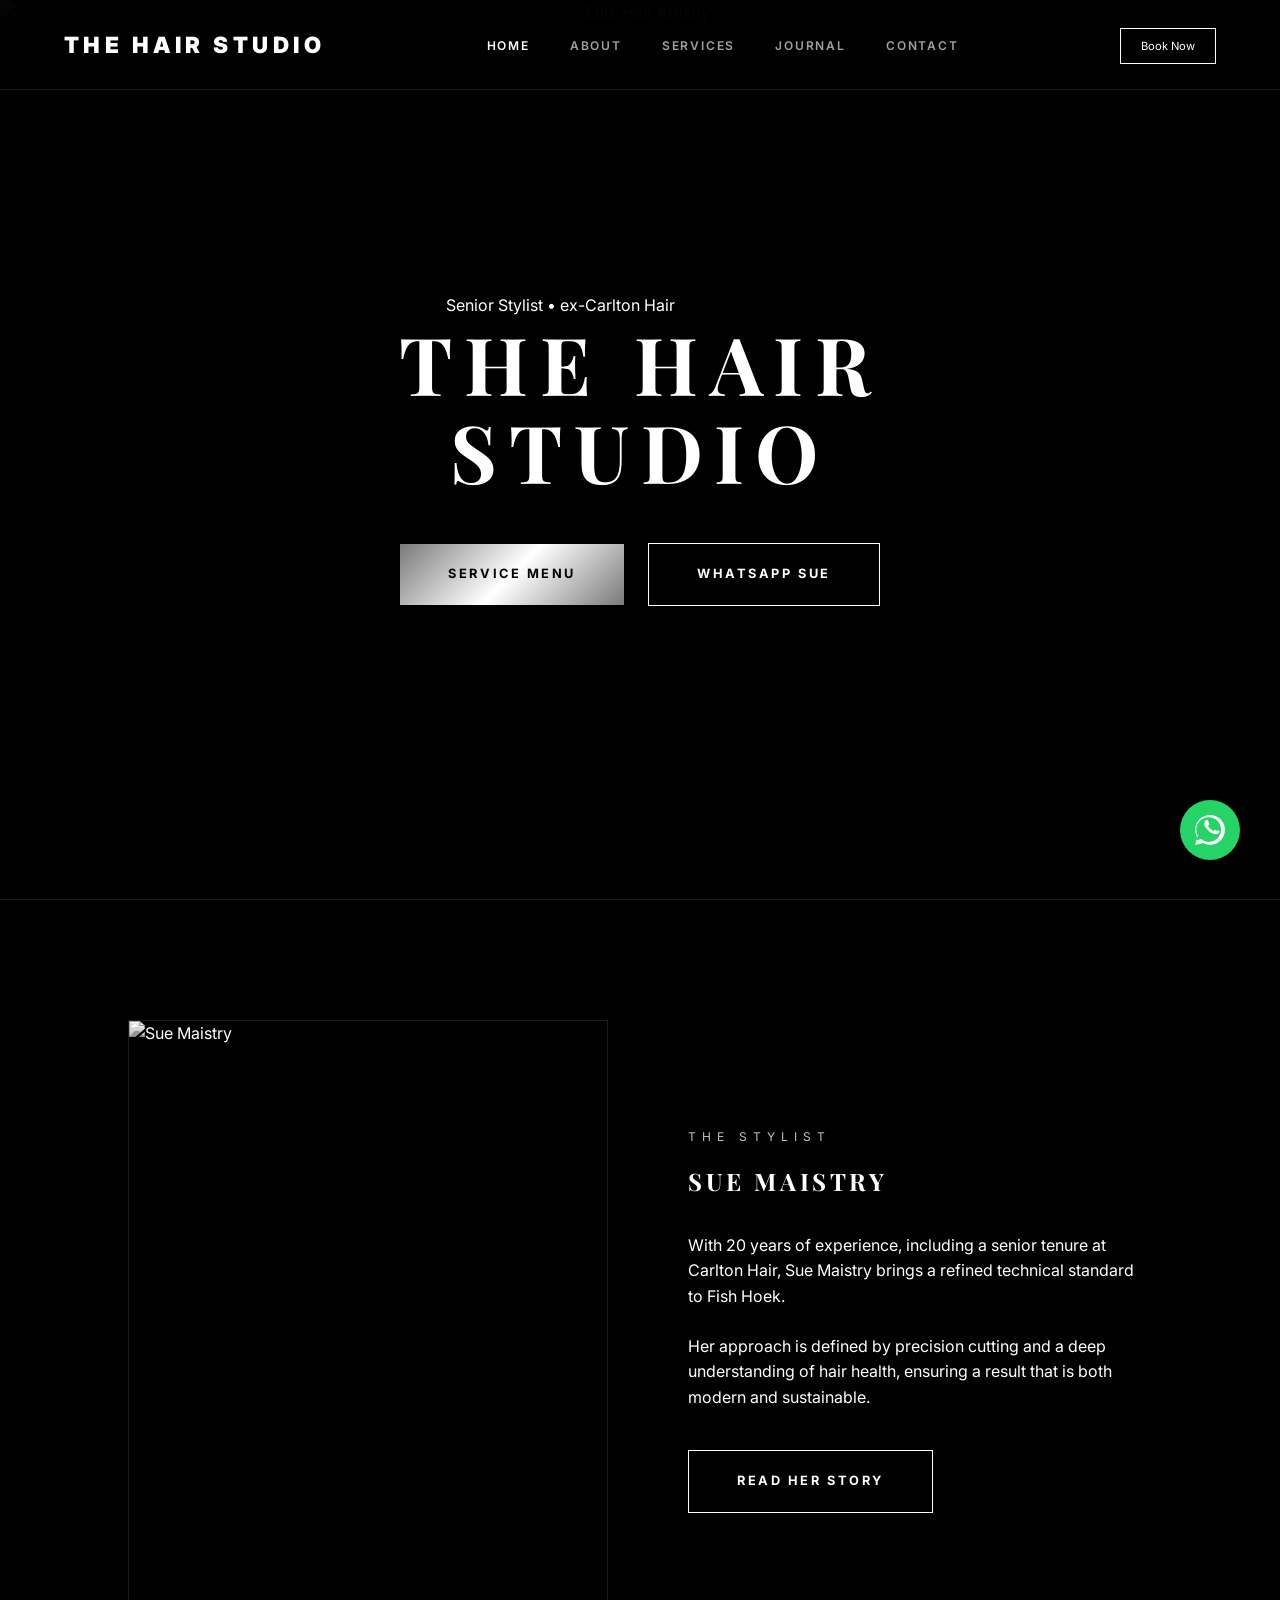
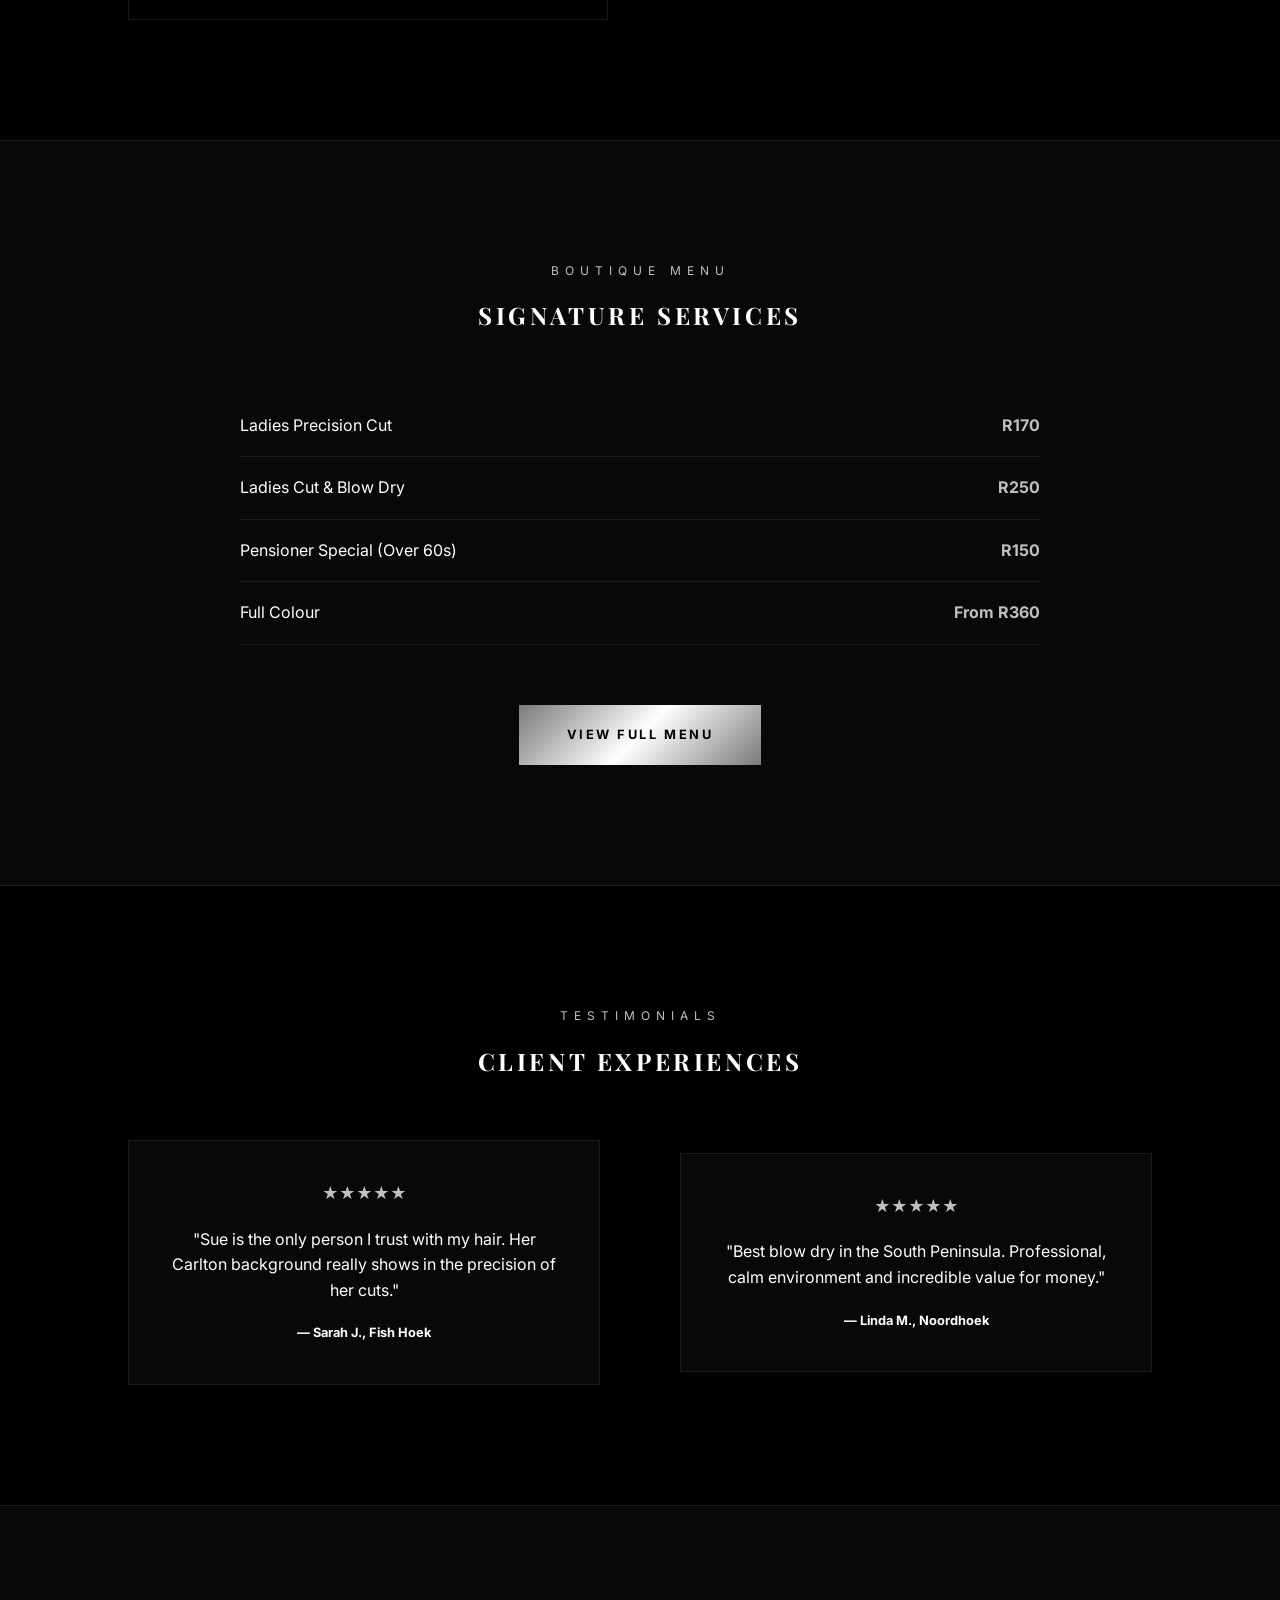
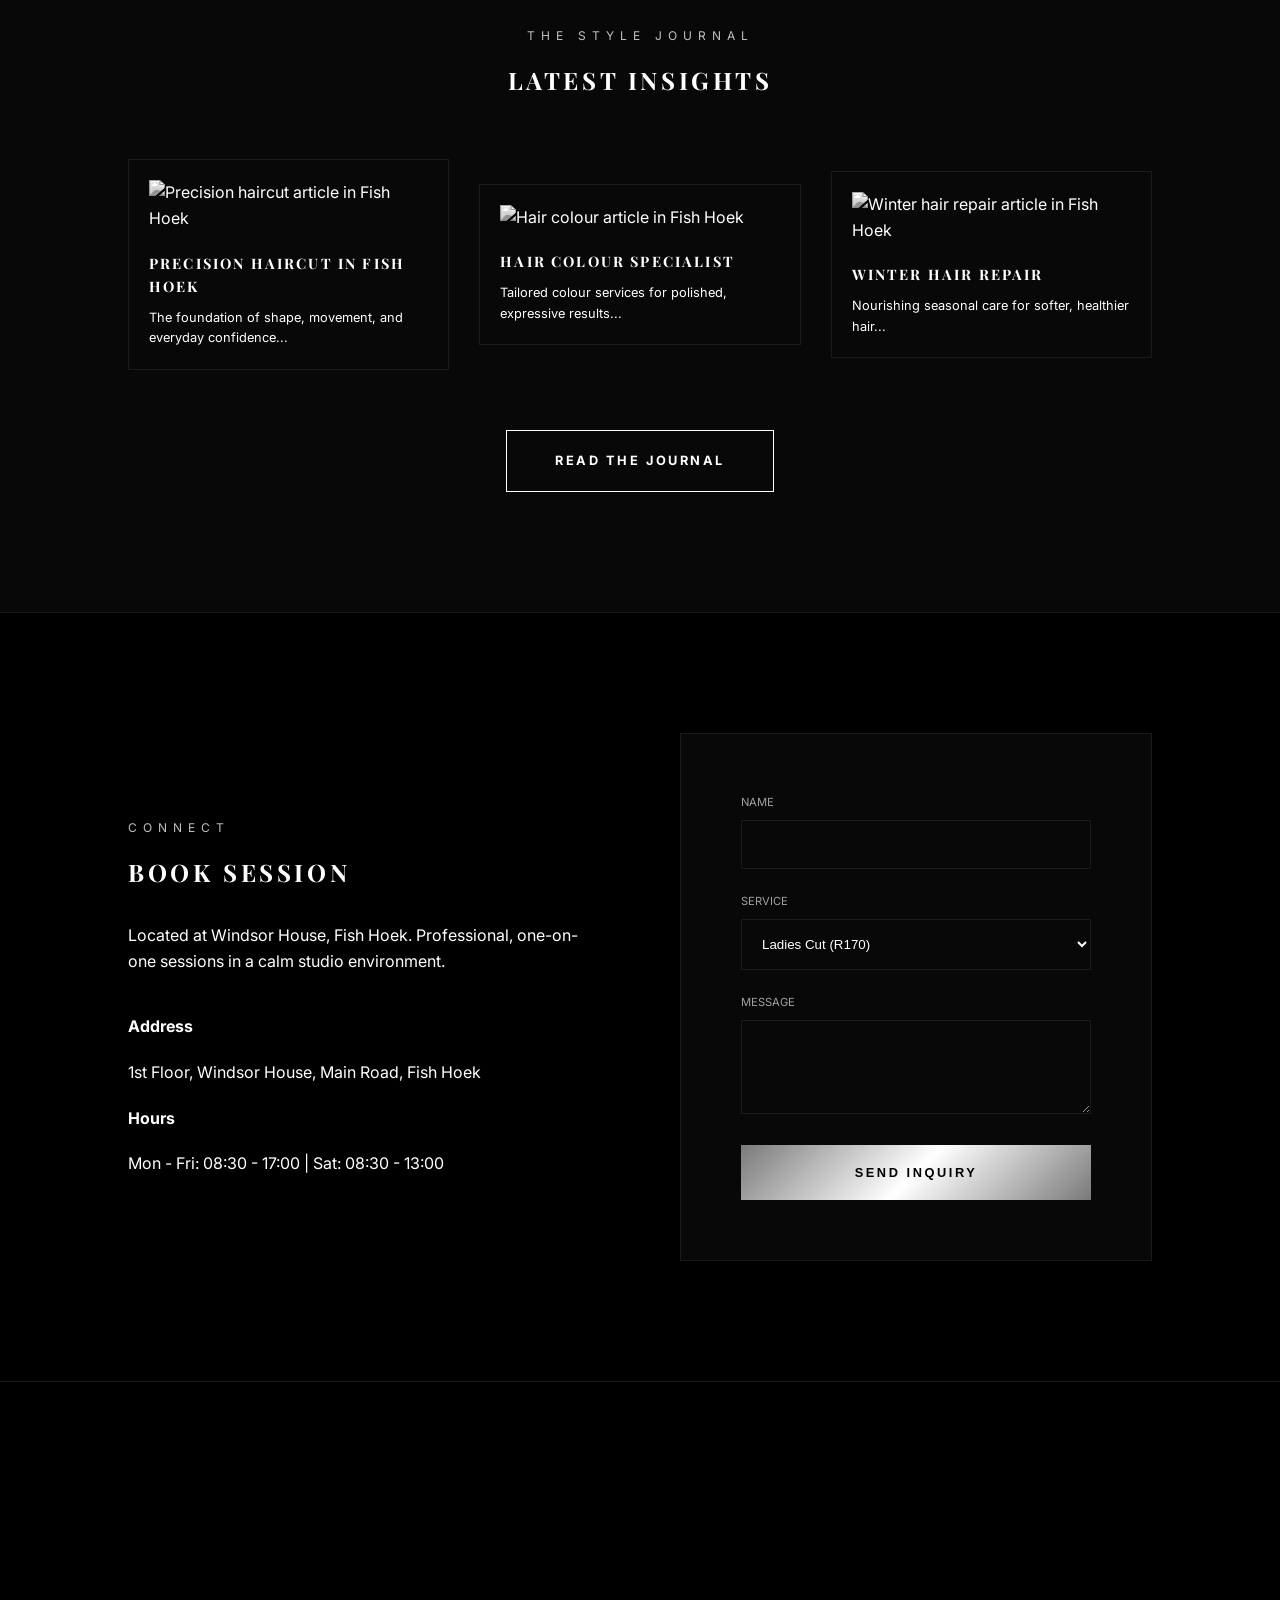
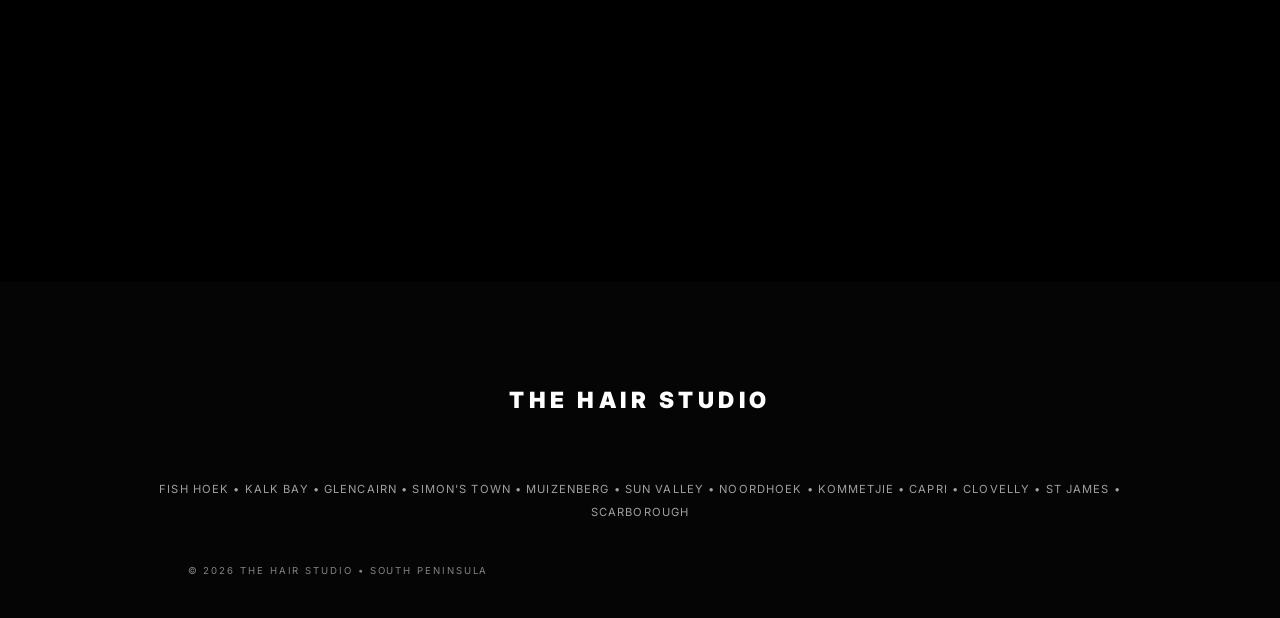
==== commit 22d138cc: "Update image alt text and iframe source" ====
--- a/index.html
+++ b/index.html
@@ -51,7 +51,7 @@
             </div>
         </section>
 
-        <section style="background: var(--bg-secondary );">
+        <section style="background: var(--bg-secondary);">
             <div style="text-align: center; margin-bottom: 60px;">
                 <span class="label">Boutique Menu</span>
                 <h2 class="heading">Signature Services</h2>
@@ -93,19 +93,19 @@
             </div>
             <div class="grid-2" style="grid-template-columns: repeat(3, 1fr); gap: 30px;">
                 <div style="border: var(--border); padding: 20px;">
-                    <img src="https://images.unsplash.com/photo-1521590832167-7bcbfaa6381f?auto=format&fit=crop&q=80&w=500" style="width:100%; height:200px; object-fit:cover; filter:grayscale(100% ); margin-bottom:20px;">
-                    <h3 class="heading" style="font-size: 0.9rem;">Precision Cutting</h3>
-                    <p style="font-size: 0.8rem; margin-top: 10px;">The foundation of a long-lasting style...</p>
+                    <img src="https://images.unsplash.com/photo-1521590832167-7bcbfaa6381f?auto=format&fit=crop&q=80&w=500" alt="Precision haircut article in Fish Hoek" style="width:100%; height:200px; object-fit:cover; filter:grayscale(100%); margin-bottom:20px;">
+                    <h3 class="heading" style="font-size: 0.9rem;">Precision Haircut in Fish Hoek</h3>
+                    <p style="font-size: 0.8rem; margin-top: 10px;">The foundation of shape, movement, and everyday confidence...</p>
                 </div>
                 <div style="border: var(--border); padding: 20px;">
-                    <img src="https://images.unsplash.com/photo-1560066984-138dadb4c035?auto=format&fit=crop&q=80&w=500" style="width:100%; height:200px; object-fit:cover; filter:grayscale(100% ); margin-bottom:20px;">
-                    <h3 class="heading" style="font-size: 0.9rem;">Coastal Hair Care</h3>
-                    <p style="font-size: 0.8rem; margin-top: 10px;">Protecting vibrancy in the South Peninsula...</p>
+                    <img src="https://images.unsplash.com/photo-1560066984-138dadb4c035?auto=format&fit=crop&q=80&w=500" alt="Hair colour article in Fish Hoek" style="width:100%; height:200px; object-fit:cover; filter:grayscale(100%); margin-bottom:20px;">
+                    <h3 class="heading" style="font-size: 0.9rem;">Hair Colour Specialist</h3>
+                    <p style="font-size: 0.8rem; margin-top: 10px;">Tailored colour services for polished, expressive results...</p>
                 </div>
                 <div style="border: var(--border); padding: 20px;">
-                    <img src="https://images.unsplash.com/photo-1522335789203-aabd1fc54bc9?auto=format&fit=crop&q=80&w=500" style="width:100%; height:200px; object-fit:cover; filter:grayscale(100% ); margin-bottom:20px;">
-                    <h3 class="heading" style="font-size: 0.9rem;">The Senior Standard</h3>
-                    <p style="font-size: 0.8rem; margin-top: 10px;">Why expertise matters in technical colour...</p>
+                    <img src="https://images.unsplash.com/photo-1522335789203-aabd1fc54bc9?auto=format&fit=crop&q=80&w=500" alt="Winter hair repair article in Fish Hoek" style="width:100%; height:200px; object-fit:cover; filter:grayscale(100%); margin-bottom:20px;">
+                    <h3 class="heading" style="font-size: 0.9rem;">Winter Hair Repair</h3>
+                    <p style="font-size: 0.8rem; margin-top: 10px;">Nourishing seasonal care for softer, healthier hair...</p>
                 </div>
             </div>
             <div style="text-align: center; margin-top: 60px;">
@@ -152,7 +152,15 @@
         </section>
 
         <div style="height: 500px; width: 100%; filter: grayscale(100%) invert(1);">
-            <iframe src="https://www.google.com/maps/embed?pb=!1m18!1m12!1m3!1d3303.435427181519!2d18.4284144!3d-34.136531!2m3!1f0!2f0!3f0!3m3!1m2!1s0x1dcc396594f8b96d%3A0x6d8b9480e6686e0!2sWindsor%20House!5e0!3m2!1sen!2sza!4v1718450000000!5m2!1sen!2sza" width="100%" height="100%" style="border:0;" allowfullscreen="" loading="lazy"></iframe>
+            <iframe
+                src="https://www.google.com/maps?q=1st%20Floor%2C%20Windsor%20House%2C%20Main%20Road%2C%20Fish%20Hoek%2C%207975&output=embed"
+                width="100%"
+                height="100%"
+                style="border:0;"
+                allowfullscreen=""
+                loading="lazy"
+                referrerpolicy="no-referrer-when-downgrade">
+            </iframe>
         </div>
     </main>
 
--- a/hair-studio.css
+++ b/hair-studio.css
@@ -16,12 +16,21 @@
     --ease: cubic-bezier(0.165, 0.84, 0.44, 1);
 }
 
-* { margin: 0; padding: 0; box-sizing: border-box; }
+* {
+    margin: 0;
+    padding: 0;
+    box-sizing: border-box;
+}
+
+html {
+    scroll-behavior: smooth;
+}
 
 body {
     background-color: var(--bg-primary);
     color: var(--text-primary);
     font-family: 'Inter', sans-serif;
+    font-size: 16px;
     line-height: 1.6;
     overflow-x: hidden;
     -webkit-font-smoothing: antialiased;
@@ -34,7 +43,28 @@
     letter-spacing: 0.15em;
 }
 
-a { text-decoration: none; color: inherit; transition: 0.3s var(--ease); }
+p {
+    max-width: 70ch;
+}
+
+p + p {
+    margin-top: 20px;
+}
+
+a {
+    text-decoration: none;
+    color: inherit;
+    transition: 0.3s var(--ease);
+}
+
+a:focus-visible,
+button:focus-visible,
+input:focus-visible,
+select:focus-visible,
+textarea:focus-visible {
+    outline: 2px solid var(--accent-silver);
+    outline-offset: 3px;
+}
 
 header {
     height: var(--header-h);
@@ -42,7 +72,7 @@
     position: fixed;
     top: 0;
     z-index: 1000;
-    background: rgba(0,0,0,0.95);
+    background: rgba(0, 0, 0, 0.95);
     border-bottom: var(--border);
     display: flex;
     align-items: center;
@@ -50,43 +80,312 @@
     padding: 0 5%;
 }
 
-.logo { font-size: 1.4rem; font-weight: 900; letter-spacing: 0.2em; }
-
-nav ul { display: flex; list-style: none; gap: 40px; }
-nav a { font-size: 0.75rem; font-weight: 600; text-transform: uppercase; letter-spacing: 0.15em; color: var(--text-secondary); }
-nav a:hover, nav a.active { color: var(--text-primary); }
-
-.hero { height: 100vh; display: flex; align-items: center; justify-content: center; position: relative; text-align: center; }
-.hero-img { position: absolute; inset: 0; width: 100%; height: 100%; object-fit: cover; opacity: 0.4; filter: grayscale(100%); }
-.hero-content { position: relative; z-index: 10; max-width: 900px; padding: 0 20px; }
-.hero h1 { font-size: clamp(2.5rem, 8vw, 5rem); line-height: 1.1; margin-bottom: 24px; }
-
-section { padding: 120px 10%; border-bottom: var(--border); }
-.grid-2 { display: grid; grid-template-columns: 1fr 1fr; gap: 80px; align-items: center; }
-.img-frame { width: 100%; height: 600px; object-fit: cover; filter: grayscale(100%); border: var(--border); }
-
-.label { font-size: 0.75rem; letter-spacing: 0.5em; text-transform: uppercase; color: var(--accent-silver); display: block; margin-bottom: 16px; }
-
-.btn { display: inline-block; padding: 20px 48px; font-size: 0.8rem; font-weight: 700; text-transform: uppercase; letter-spacing: 0.2em; border: none; cursor: pointer; transition: 0.4s var(--ease); }
-.btn-primary { background: var(--accent-glossy); color: #000; }
-.btn-outline { background: transparent; border: 1px solid var(--text-primary); color: var(--text-primary); }
-.btn-outline:hover { background: var(--text-primary); color: var(--bg-primary); }
-
-.menu-list { max-width: 800px; margin: 0 auto; }
-.menu-row { display: flex; justify-content: space-between; padding: 18px 0; border-bottom: var(--border); }
-.price { font-weight: 700; color: var(--accent-silver); }
-
-.review-card { padding: 40px; border: var(--border); background: var(--bg-secondary); text-align: center; }
-.stars { color: var(--accent-silver); margin-bottom: 20px; }
-
-.form-box { background: var(--bg-secondary); padding: 60px; border: var(--border); }
-.input-group { margin-bottom: 24px; }
-.input-group label { display: block; font-size: 0.7rem; text-transform: uppercase; margin-bottom: 8px; color: var(--text-secondary); }
-.input-group input, .input-group select, .input-group textarea { width: 100%; padding: 16px; background: transparent; border: var(--border); color: #fff; outline: none; }
-
-.whatsapp-float { position: fixed; bottom: 40px; right: 40px; background: #25d366; color: white; width: 60px; height: 60px; border-radius: 50%; display: flex; align-items: center; justify-content: center; z-index: 1000; box-shadow: 0 10px 25px rgba(0,0,0,0.3); }
-
-footer { padding: 100px 10% 40px; background: #050505; text-align: center; }
-.footer-suburbs { margin-top: 60px; font-size: 0.7rem; color: var(--text-secondary); letter-spacing: 0.1em; text-transform: uppercase; line-height: 2; }
-
-@media (max-width: 992px) { .grid-2 { grid-template-columns: 1fr; gap: 40px; } .hero h1 { font-size: 3rem; } header nav { display: none; } }
+.logo {
+    font-size: 1.4rem;
+    font-weight: 900;
+    letter-spacing: 0.2em;
+}
+
+nav ul {
+    display: flex;
+    list-style: none;
+    gap: 40px;
+}
+
+nav a {
+    font-size: 0.75rem;
+    font-weight: 600;
+    text-transform: uppercase;
+    letter-spacing: 0.15em;
+    color: var(--text-secondary);
+}
+
+nav a:hover,
+nav a.active {
+    color: var(--text-primary);
+}
+
+.hero {
+    height: 100vh;
+    display: flex;
+    align-items: center;
+    justify-content: center;
+    position: relative;
+    text-align: center;
+}
+
+.hero-img {
+    position: absolute;
+    inset: 0;
+    width: 100%;
+    height: 100%;
+    object-fit: cover;
+    opacity: 0.4;
+    filter: grayscale(100%);
+}
+
+.hero-content {
+    position: relative;
+    z-index: 10;
+    max-width: 900px;
+    padding: 0 20px;
+}
+
+.hero h1 {
+    font-size: clamp(2.5rem, 8vw, 5rem);
+    line-height: 1.1;
+    margin-bottom: 24px;
+}
+
+section {
+    padding: 120px 10%;
+    border-bottom: var(--border);
+}
+
+.grid-2 {
+    display: grid;
+    grid-template-columns: 1fr 1fr;
+    gap: 80px;
+    align-items: center;
+}
+
+.img-frame {
+    width: 100%;
+    height: 600px;
+    aspect-ratio: 4 / 5;
+    object-fit: cover;
+    filter: grayscale(100%);
+    border: var(--border);
+}
+
+.label {
+    font-size: 0.75rem;
+    letter-spacing: 0.5em;
+    text-transform: uppercase;
+    color: var(--accent-silver);
+    display: block;
+    margin-bottom: 16px;
+}
+
+.btn {
+    display: inline-block;
+    padding: 20px 48px;
+    font-size: 0.8rem;
+    font-weight: 700;
+    text-transform: uppercase;
+    letter-spacing: 0.2em;
+    border: none;
+    cursor: pointer;
+    transition: 0.4s var(--ease);
+}
+
+.btn-primary {
+    background: var(--accent-glossy);
+    color: #000;
+}
+
+.btn-primary:hover {
+    filter: brightness(1.05);
+}
+
+.btn-outline {
+    background: transparent;
+    border: 1px solid var(--text-primary);
+    color: var(--text-primary);
+}
+
+.btn-outline:hover {
+    background: var(--text-primary);
+    color: var(--bg-primary);
+}
+
+.menu-list {
+    max-width: 800px;
+    margin: 0 auto;
+}
+
+.menu-row {
+    display: flex;
+    justify-content: space-between;
+    padding: 18px 0;
+    border-bottom: var(--border);
+}
+
+.price {
+    font-weight: 700;
+    color: var(--accent-silver);
+}
+
+.review-card {
+    padding: 40px;
+    border: var(--border);
+    background: var(--bg-secondary);
+    text-align: center;
+}
+
+.stars {
+    color: var(--accent-silver);
+    margin-bottom: 20px;
+}
+
+.form-box {
+    background: var(--bg-secondary);
+    padding: 60px;
+    border: var(--border);
+}
+
+.input-group {
+    margin-bottom: 24px;
+}
+
+.input-group label {
+    display: block;
+    font-size: 0.7rem;
+    text-transform: uppercase;
+    margin-bottom: 8px;
+    color: var(--text-secondary);
+}
+
+.input-group input,
+.input-group select,
+.input-group textarea {
+    width: 100%;
+    padding: 16px;
+    background: transparent;
+    border: var(--border);
+    border-radius: 0;
+    color: #fff;
+    outline: none;
+}
+
+.input-group input::placeholder,
+.input-group textarea::placeholder {
+    color: #777;
+}
+
+.input-group input:focus,
+.input-group select:focus,
+.input-group textarea:focus {
+    border: 1px solid var(--accent-silver);
+}
+
+.blog-article {
+    max-width: 820px;
+    margin: 0 auto;
+}
+
+.blog-article .heading {
+    margin-bottom: 32px;
+}
+
+.blog-article p {
+    max-width: 70ch;
+    margin-bottom: 20px;
+    color: var(--text-primary);
+}
+
+.blog-article a {
+    color: var(--accent-silver);
+    text-decoration: underline;
+    text-underline-offset: 3px;
+}
+
+.blog-article a:hover {
+    color: var(--text-primary);
+}
+
+.post-card p,
+section p {
+    max-width: 70ch;
+}
+
+.whatsapp-float {
+    position: fixed;
+    bottom: 40px;
+    right: 40px;
+    background: #25d366;
+    color: white;
+    width: 60px;
+    height: 60px;
+    border-radius: 50%;
+    display: flex;
+    align-items: center;
+    justify-content: center;
+    z-index: 1000;
+    box-shadow: 0 10px 25px rgba(0, 0, 0, 0.3);
+    transition: 0.3s var(--ease);
+}
+
+.whatsapp-float:hover {
+    transform: translateY(-2px);
+}
+
+footer {
+    padding: 100px 10% 40px;
+    background: #050505;
+    text-align: center;
+}
+
+.footer-suburbs {
+    margin-top: 60px;
+    font-size: 0.7rem;
+    color: var(--text-secondary);
+    letter-spacing: 0.1em;
+    text-transform: uppercase;
+    line-height: 2;
+}
+
+@media (max-width: 992px) {
+    .grid-2 {
+        grid-template-columns: 1fr;
+        gap: 40px;
+    }
+
+    .hero h1 {
+        font-size: 3rem;
+    }
+
+    header nav {
+        display: none;
+    }
+
+    section {
+        padding: 90px 7%;
+    }
+
+    .form-box {
+        padding: 36px;
+    }
+
+    .img-frame {
+        height: auto;
+    }
+}
+
+@media (max-width: 640px) {
+    .logo {
+        font-size: 1rem;
+        letter-spacing: 0.14em;
+    }
+
+    section {
+        padding: 80px 6%;
+    }
+
+    .btn {
+        width: 100%;
+        text-align: center;
+        padding: 18px 24px;
+    }
+
+    .whatsapp-float {
+        width: 56px;
+        height: 56px;
+        right: 20px;
+        bottom: 20px;
+    }
+
+    .footer-suburbs {
+        font-size: 0.62rem;
+    }
+}
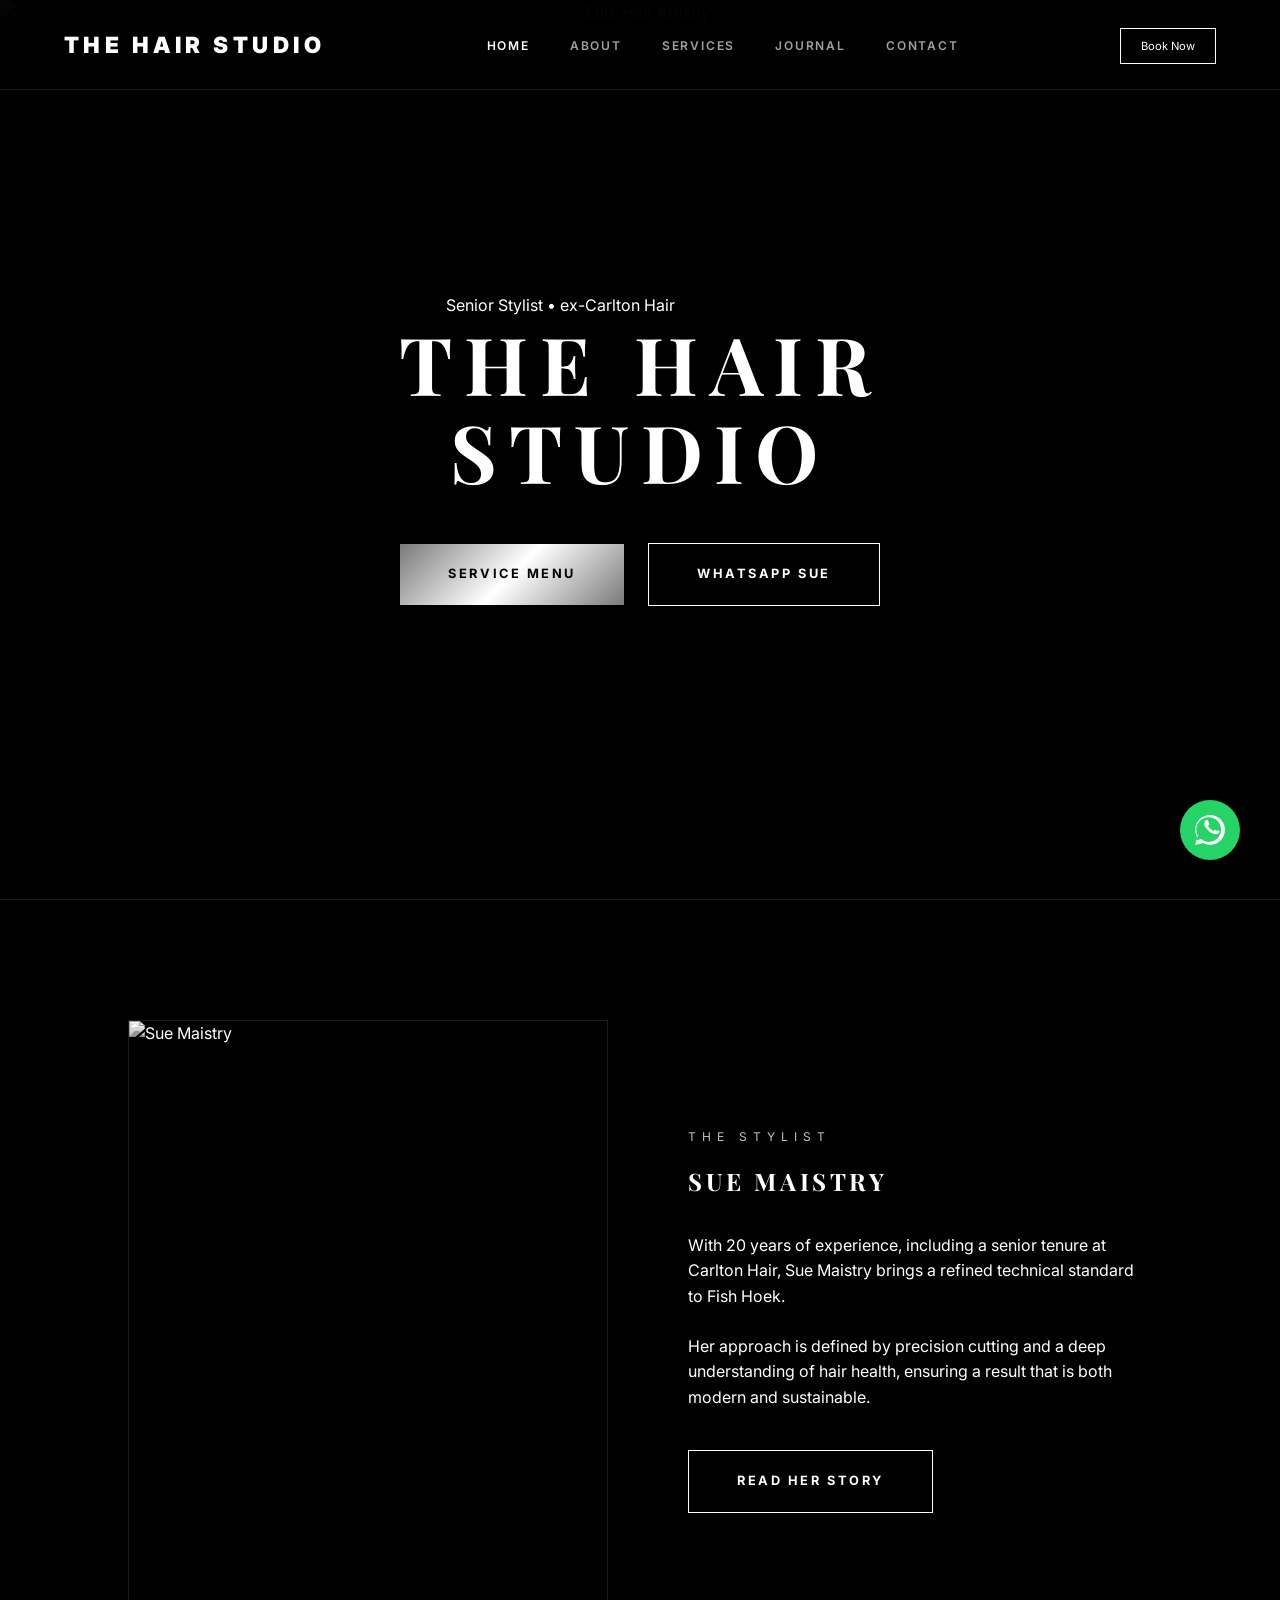
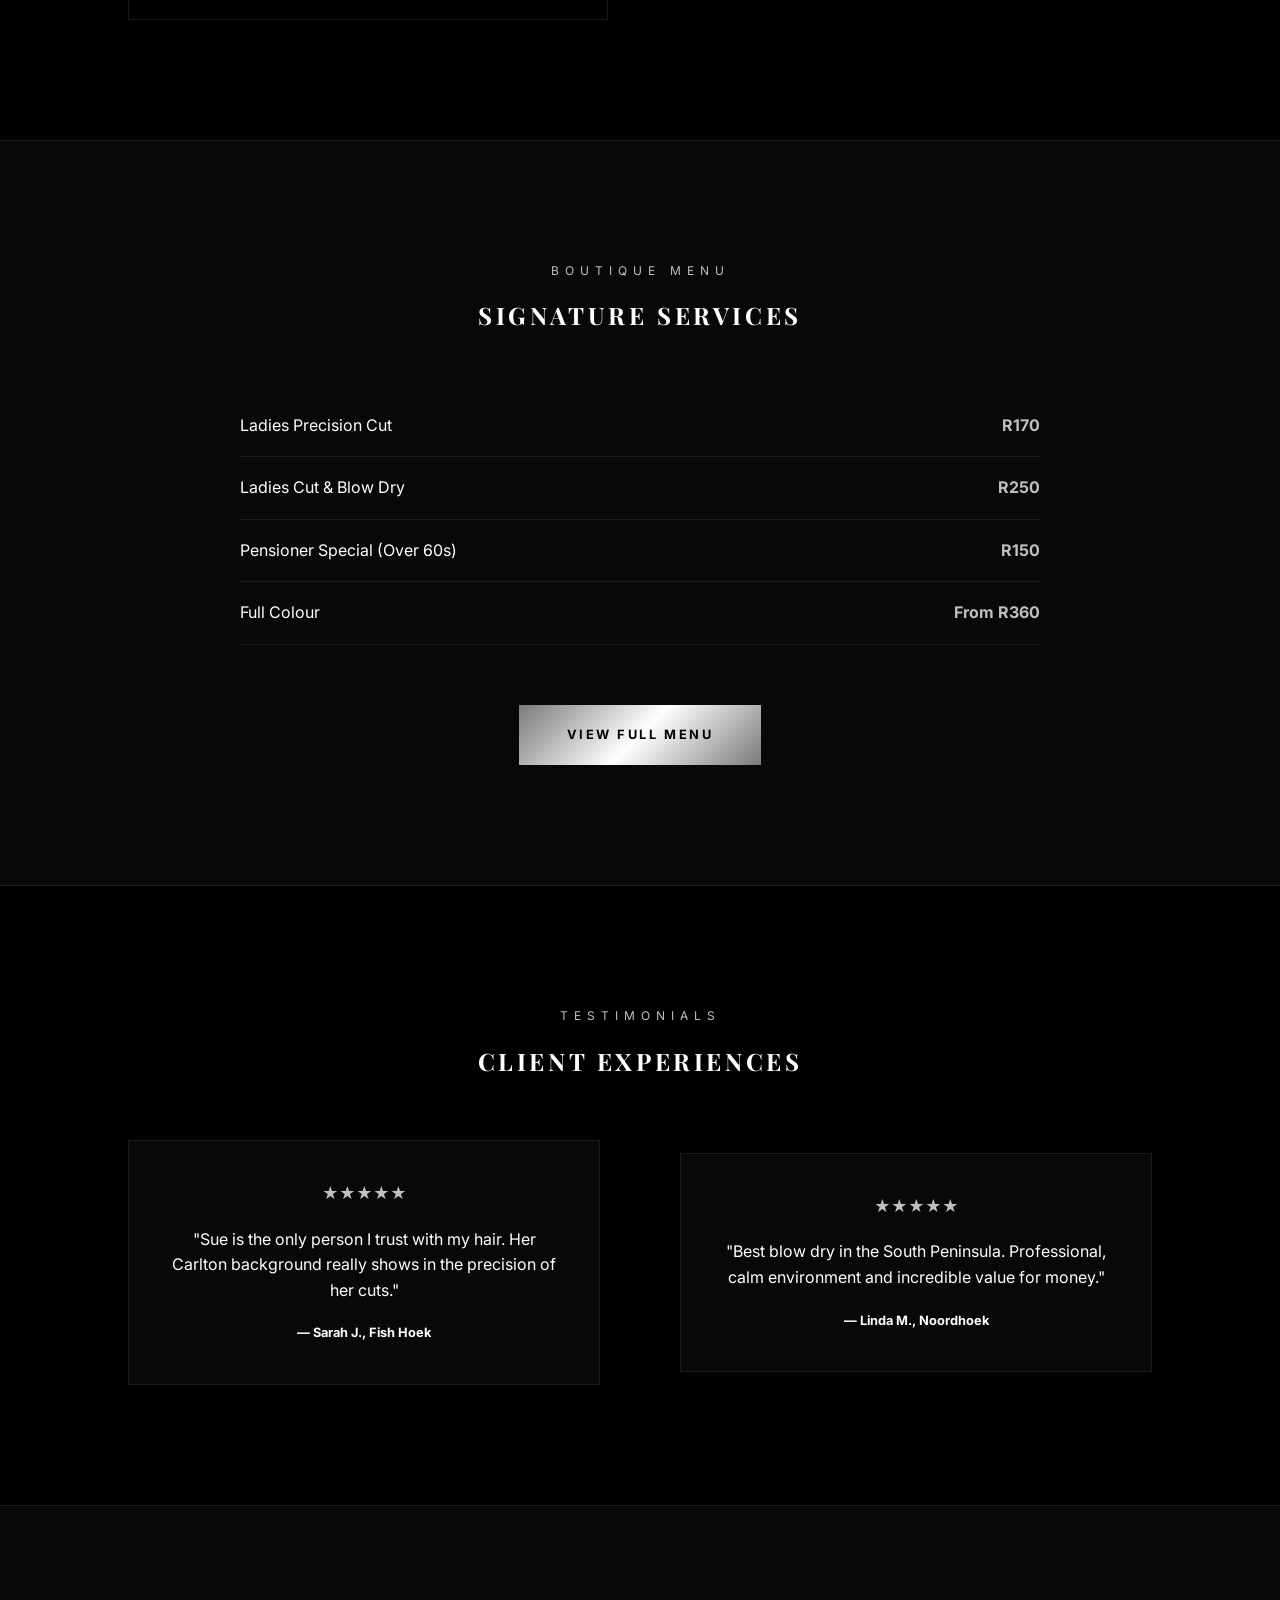
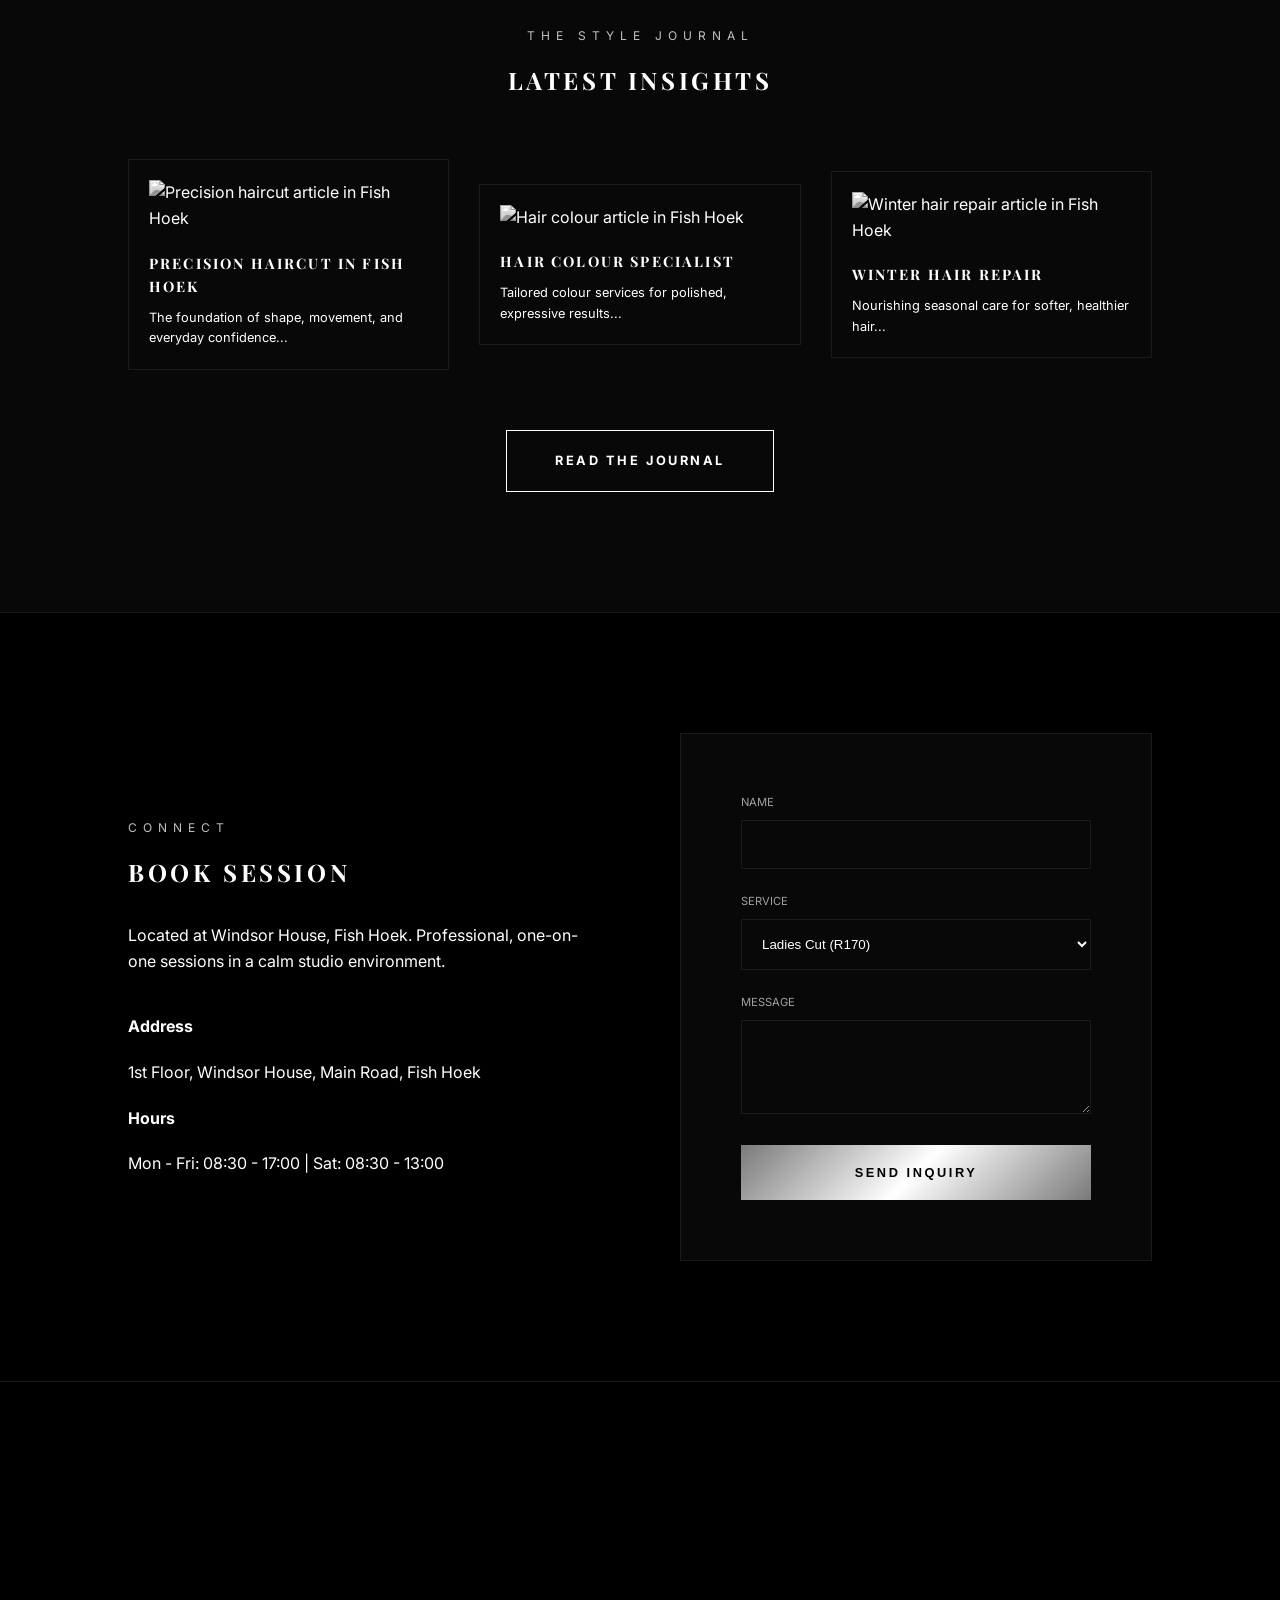
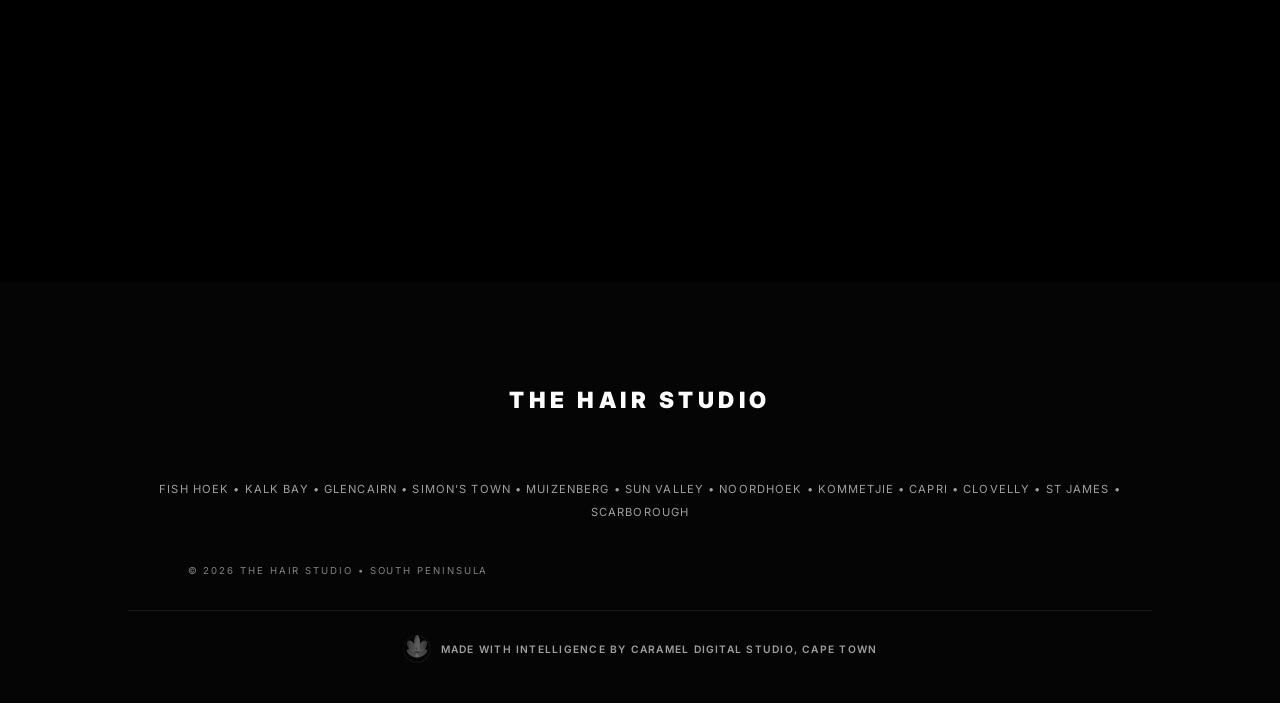
==== commit 4f813e86: "Add Caramel lotus footer credit" ====
--- a/index.html
+++ b/index.html
@@ -172,7 +172,14 @@
         <p style="margin-top: 40px; font-size: 0.6rem; opacity: 0.5; letter-spacing: 0.2em;">
             &copy; 2026 THE HAIR STUDIO • SOUTH PENINSULA
         </p>
-    </footer>
+
+        <div class="caramel-footer-credit-wrap">
+            <a class="caramel-footer-credit" href="https://github.com/LilyCaramel2" target="_blank" rel="noopener noreferrer" aria-label="Caramel Digital Studio, Cape Town — Made with intelligence">
+                <img src="assets/brand/caramel-lotus-footer-mark.webp" alt="" width="28" height="28" decoding="async">
+                <span>Made with intelligence by Caramel Digital Studio, Cape Town</span>
+            </a>
+        </div>
+</footer>
 
     <a href="https://wa.me/27814152522" class="whatsapp-float">
         <svg width="30" height="30" fill="currentColor" viewBox="0 0 24 24"><path d="M.057 24l1.687-6.163c-1.041-1.804-1.588-3.849-1.587-5.946.003-6.556 5.338-11.891 11.893-11.891 3.181.001 6.167 1.24 8.413 3.488 2.246 2.248 3.484 5.232 3.484 8.412-.003 6.557-5.338 11.892-11.893 11.892-1.997-.001-3.951-.5-5.688-1.448l-6.309 1.656zm6.224-3.82c1.516.903 3.076 1.357 4.67 1.358 5.452 0 9.89-4.438 9.893-9.891 0-2.646-1.03-5.132-2.902-7.004-1.872-1.871-4.358-2.901-7.004-2.902-5.454 0-9.891 4.438-9.893 9.891-.001 1.705.433 3.374 1.254 4.848l-.997 3.637 3.73-.979zm11.387-7.464c-.301-.15-.1.15-1.779-.838-.114-.057-.205-.086-.304.058-.101.144-.38.478-.466.574-.085.096-.171.108-.472.043-.301-.065-1.272-.469-2.423-1.494-.896-.799-1.502-1.785-1.678-2.086-.175-.301-.019-.463.132-.612.135-.133.301-.35.451-.525.15-.175.201-.299.301-.498.101-.199.05-.374-.025-.525s-.677-1.635-.927-2.241c-.244-.593-.491-.512-.677-.521-.175-.008-.376-.01-.577-.01-.201 0-.526.075-.801.374-.275.299-1.051 1.026-1.051 2.502 0 1.476 1.077 2.903 1.227 3.102.15.199 2.119 3.235 5.132 4.534.717.308 1.275.493 1.711.631.721.23 1.376.197 1.894.12.578-.087 1.779-.726 2.03-1.426.25-.7.25-1.299.174-1.426-.075-.126-.275-.201-.576-.351z"/></svg>
--- a/hair-studio.css
+++ b/hair-studio.css
@@ -1,4 +1,4 @@
-/* 
+/*
    The Hair Studio | Sue Maistry
    Carlton Black & White Elite Aesthetic
    Clean, Minimalist, High-Impact
@@ -389,3 +389,45 @@
         font-size: 0.62rem;
     }
 }
+
+
+/* CARAMEL DIGITAL STUDIO PROVENANCE */
+.caramel-footer-credit-wrap {
+    border-top: 1px solid #1a1a1a;
+    display: flex;
+    justify-content: center;
+    margin-top: 32px;
+    padding-top: 24px;
+}
+
+.caramel-footer-credit {
+    align-items: center;
+    color: var(--text-secondary);
+    display: inline-flex;
+    font-size: 0.64rem;
+    font-weight: 600;
+    gap: 10px;
+    letter-spacing: 0.12em;
+    line-height: 1.45;
+    text-transform: uppercase;
+}
+
+.caramel-footer-credit:hover,
+.caramel-footer-credit:focus-visible {
+    color: var(--text-primary);
+}
+
+.caramel-footer-credit img {
+    filter: grayscale(100%);
+    height: 28px;
+    opacity: 0.78;
+    width: 28px;
+}
+
+@media (max-width: 640px) {
+    .caramel-footer-credit {
+        font-size: 0.58rem;
+        justify-content: center;
+        max-width: 270px;
+    }
+}
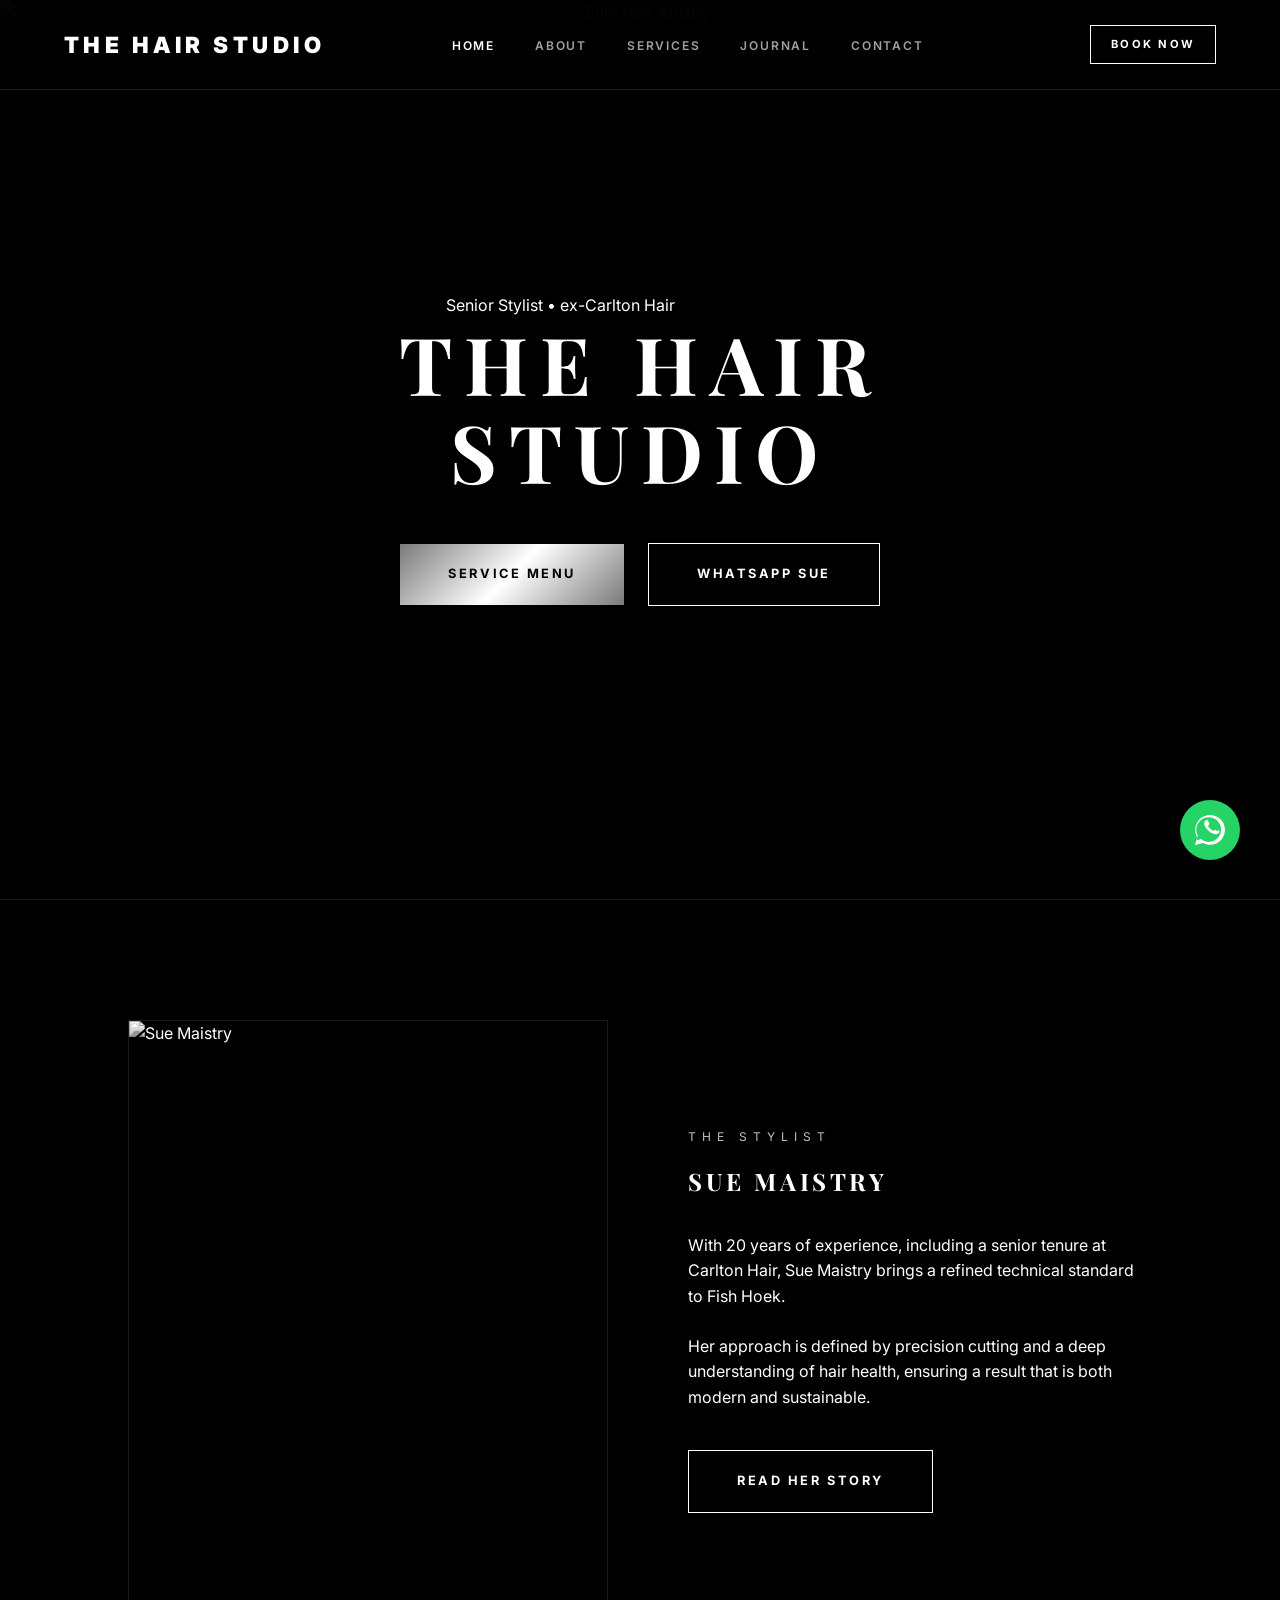
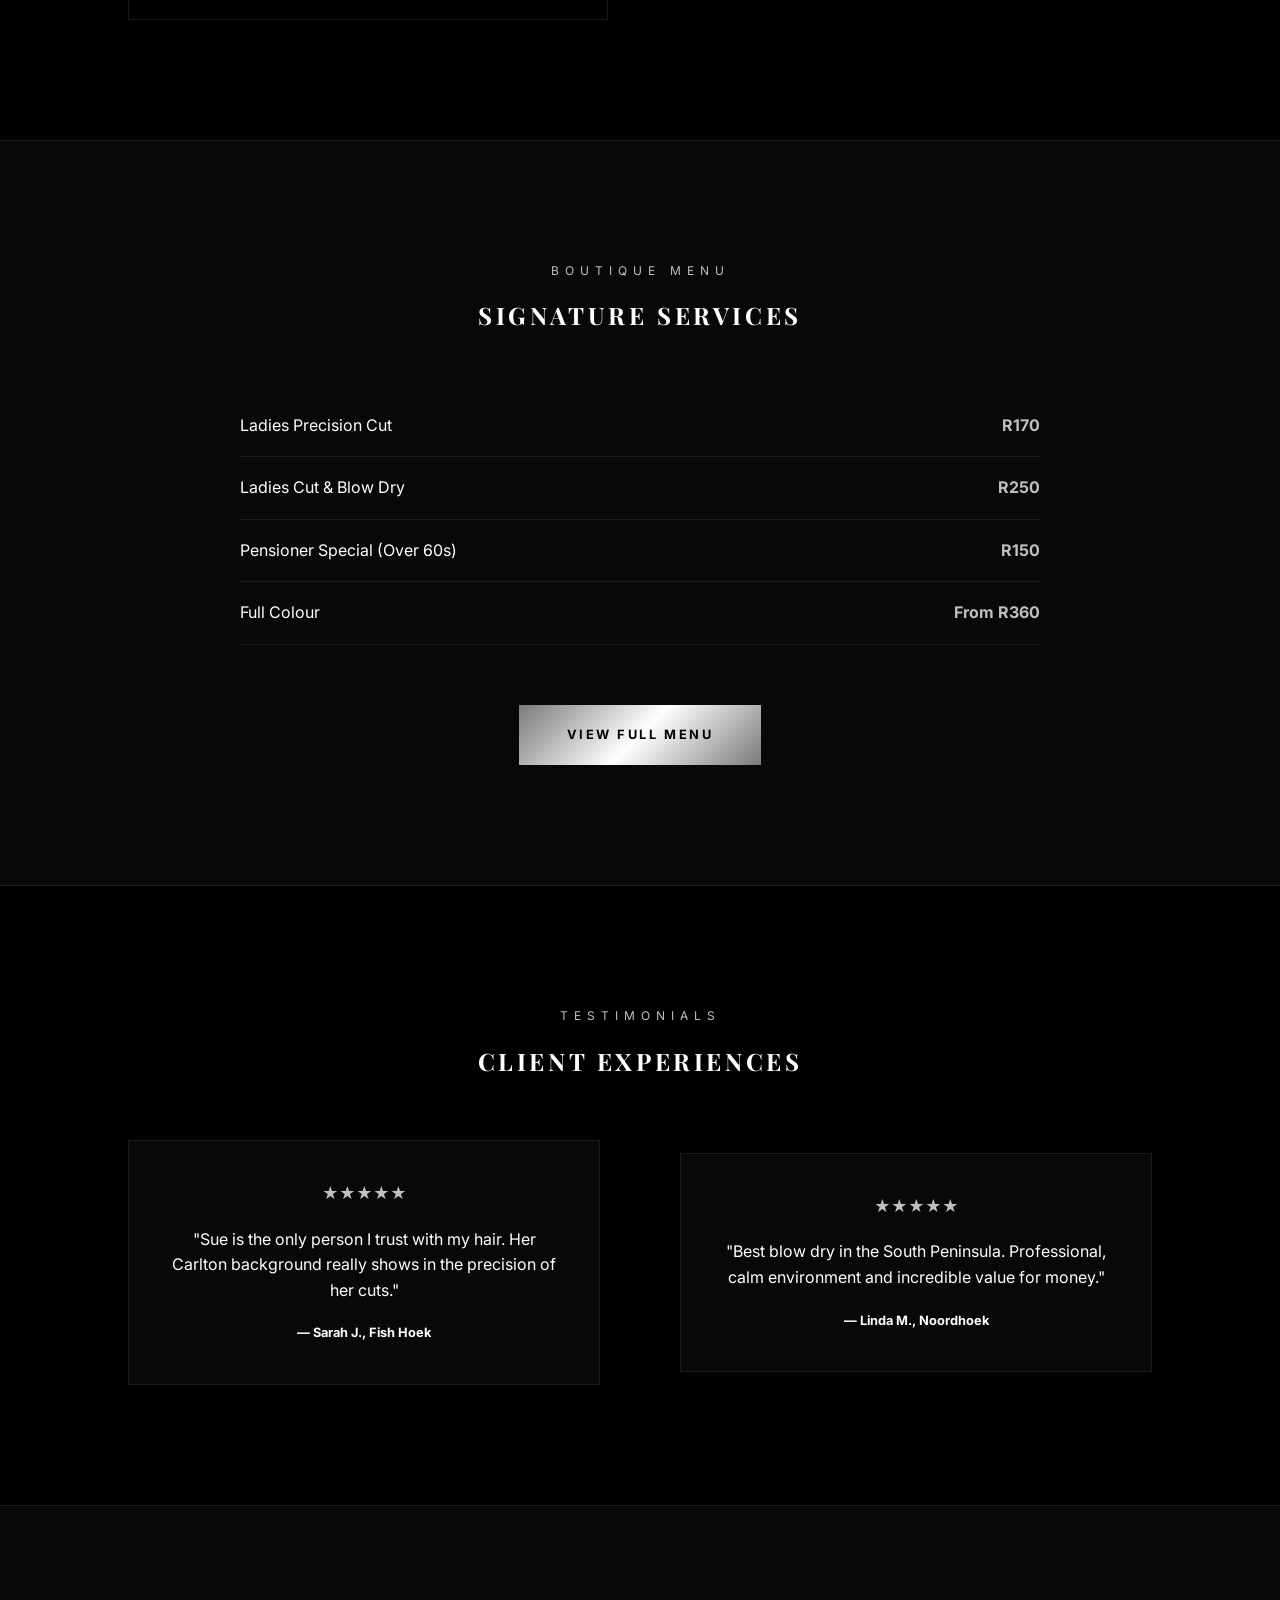
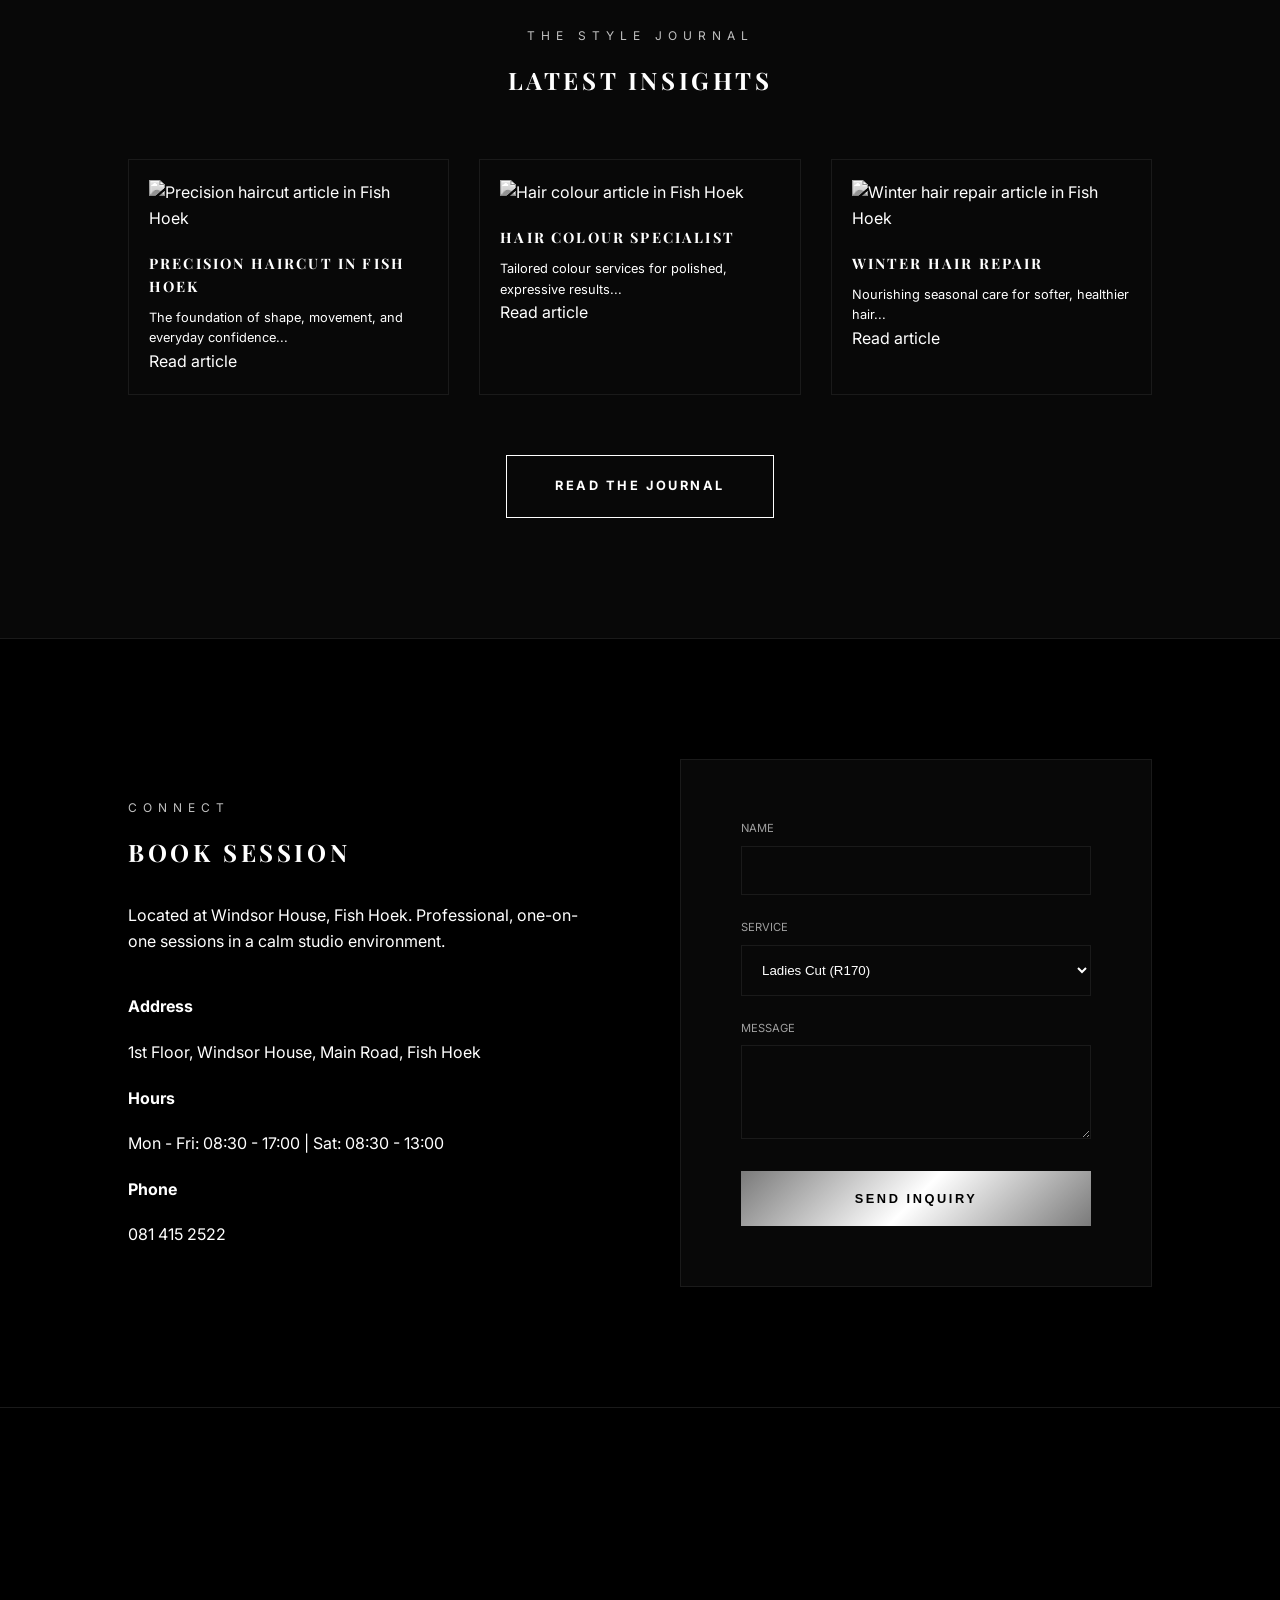
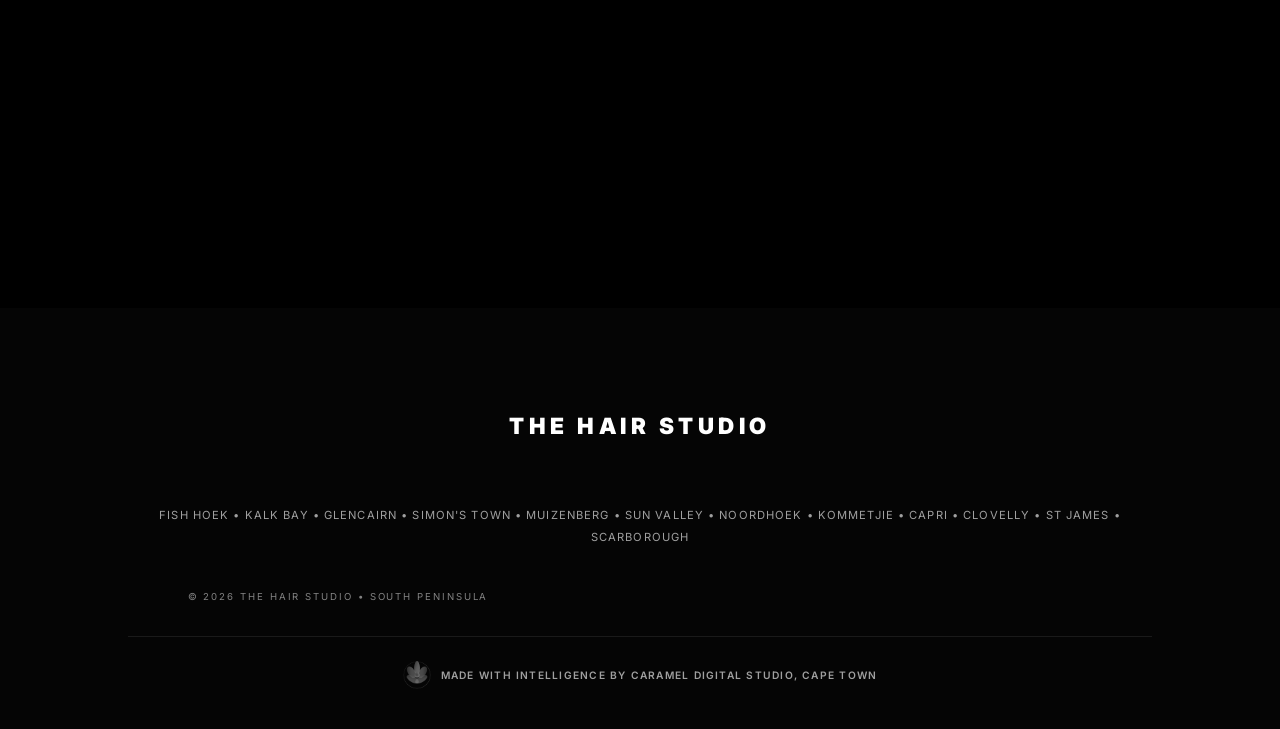
==== commit 038226ff: "Improve Hair Studio mobile navigation and content SEO" ====
--- a/index.html
+++ b/index.html
@@ -3,26 +3,28 @@
 <head>
     <meta charset="UTF-8">
     <meta name="viewport" content="width=device-width, initial-scale=1.0">
-    <title>The Hair Studio | Sue Maistry | Fish Hoek</title>
+    <title>Hairdresser Fish Hoek | The Hair Studio | Sue Maistry</title>
+    <meta name="description" content="The Hair Studio is a Fish Hoek hairdresser led by Sue Maistry, offering precision cuts, blow dries, colour, and one-to-one appointments.">
     <link rel="stylesheet" href="hair-studio.css">
     <link href="https://fonts.googleapis.com/css2?family=Inter:wght@400;600;700;900&family=Playfair+Display:wght@700;900&display=swap" rel="stylesheet">
 </head>
 <body>
-
-    <header>
-        <div class="logo">THE HAIR STUDIO</div>
-        <nav>
+    <header class="site-header">
+        <a class="logo" href="index.html" aria-label="The Hair Studio home">THE HAIR STUDIO</a>
+        <button class="site-menu-toggle" type="button" aria-controls="site-nav" aria-expanded="false">
+            <span aria-hidden="true">☰</span><span>Menu</span>
+        </button>
+        <nav id="site-nav" class="site-nav" aria-label="Primary navigation">
             <ul>
-                <li><a href="index.html" class="active">Home</a></li>
+                <li><a href="index.html" class="active" aria-current="page">Home</a></li>
                 <li><a href="about.html">About</a></li>
                 <li><a href="services.html">Services</a></li>
                 <li><a href="blog.html">Journal</a></li>
                 <li><a href="contact.html">Contact</a></li>
+                <li><a href="https://wa.me/27814152522" target="_blank" rel="noopener noreferrer" class="btn btn-primary nav-booking-cta" data-cta-location="header_mobile">Book now</a></li>
             </ul>
         </nav>
-        <div class="actions">
-            <a href="https://wa.me/27814152522" class="btn-outline" style="padding: 10px 20px; font-size: 0.7rem;">Book Now</a>
-        </div>
+        <a href="https://wa.me/27814152522" target="_blank" rel="noopener noreferrer" class="btn btn-outline desktop-booking-cta" data-cta-location="header_desktop">Book now</a>
     </header>
 
     <main>
@@ -32,8 +34,8 @@
                 <p>Senior Stylist • ex-Carlton Hair</p>
                 <h1>The Hair Studio</h1>
                 <div style="margin-top: 48px;">
-                    <a href="services.html" class="btn btn-primary">Service Menu</a>
-                    <a href="https://wa.me/27814152522" class="btn btn-outline" style="margin-left: 20px;">WhatsApp Sue</a>
+                    <a href="services.html" class="btn btn-primary" data-cta-location="hero_services">Service Menu</a>
+                    <a href="https://wa.me/27814152522" class="btn btn-outline" style="margin-left: 20px;" target="_blank" rel="noopener noreferrer" data-cta-location="hero_whatsapp">WhatsApp Sue</a>
                 </div>
             </div>
         </section>
@@ -62,7 +64,7 @@
                 <div class="menu-row"><span>Pensioner Special (Over 60s)</span><span class="price">R150</span></div>
                 <div class="menu-row"><span>Full Colour</span><span class="price">From R360</span></div>
                 <div style="text-align: center; margin-top: 60px;">
-                    <a href="services.html" class="btn btn-primary">View Full Menu</a>
+                    <a href="services.html" class="btn btn-primary" data-cta-location="signature_services">View Full Menu</a>
                 </div>
             </div>
         </section>
@@ -91,25 +93,28 @@
                 <span class="label">The Style Journal</span>
                 <h2 class="heading">Latest Insights</h2>
             </div>
-            <div class="grid-2" style="grid-template-columns: repeat(3, 1fr); gap: 30px;">
+            <div class="journal-preview-grid">
                 <div style="border: var(--border); padding: 20px;">
                     <img src="https://images.unsplash.com/photo-1521590832167-7bcbfaa6381f?auto=format&fit=crop&q=80&w=500" alt="Precision haircut article in Fish Hoek" style="width:100%; height:200px; object-fit:cover; filter:grayscale(100%); margin-bottom:20px;">
-                    <h3 class="heading" style="font-size: 0.9rem;">Precision Haircut in Fish Hoek</h3>
+                    <h3 class="heading" style="font-size: 0.9rem;"><a href="precision-haircut-fish-hoek.html">Precision Haircut in Fish Hoek</a></h3>
                     <p style="font-size: 0.8rem; margin-top: 10px;">The foundation of shape, movement, and everyday confidence...</p>
+                    <a href="precision-haircut-fish-hoek.html" class="read-more" data-cta-location="home_journal_precision">Read article</a>
                 </div>
                 <div style="border: var(--border); padding: 20px;">
                     <img src="https://images.unsplash.com/photo-1560066984-138dadb4c035?auto=format&fit=crop&q=80&w=500" alt="Hair colour article in Fish Hoek" style="width:100%; height:200px; object-fit:cover; filter:grayscale(100%); margin-bottom:20px;">
-                    <h3 class="heading" style="font-size: 0.9rem;">Hair Colour Specialist</h3>
+                    <h3 class="heading" style="font-size: 0.9rem;"><a href="hair-colour-specialist-fish-hoek.html">Hair Colour Specialist</a></h3>
                     <p style="font-size: 0.8rem; margin-top: 10px;">Tailored colour services for polished, expressive results...</p>
+                    <a href="hair-colour-specialist-fish-hoek.html" class="read-more" data-cta-location="home_journal_colour">Read article</a>
                 </div>
                 <div style="border: var(--border); padding: 20px;">
                     <img src="https://images.unsplash.com/photo-1522335789203-aabd1fc54bc9?auto=format&fit=crop&q=80&w=500" alt="Winter hair repair article in Fish Hoek" style="width:100%; height:200px; object-fit:cover; filter:grayscale(100%); margin-bottom:20px;">
-                    <h3 class="heading" style="font-size: 0.9rem;">Winter Hair Repair</h3>
+                    <h3 class="heading" style="font-size: 0.9rem;"><a href="winter-hair-repair-fish-hoek.html">Winter Hair Repair</a></h3>
                     <p style="font-size: 0.8rem; margin-top: 10px;">Nourishing seasonal care for softer, healthier hair...</p>
+                    <a href="winter-hair-repair-fish-hoek.html" class="read-more" data-cta-location="home_journal_winter">Read article</a>
                 </div>
             </div>
             <div style="text-align: center; margin-top: 60px;">
-                <a href="blog.html" class="btn btn-outline">Read The Journal</a>
+                <a href="blog.html" class="btn btn-outline" data-cta-location="home_journal">Read The Journal</a>
             </div>
         </section>
 
@@ -124,6 +129,8 @@
                         <p>1st Floor, Windsor House, Main Road, Fish Hoek</p>
                         <p style="margin-top: 20px; font-weight: 700;">Hours</p>
                         <p>Mon - Fri: 08:30 - 17:00 | Sat: 08:30 - 13:00</p>
+                        <p style="margin-top: 20px; font-weight: 700;">Phone</p>
+                        <p><a href="tel:+27814152522" data-cta-location="home_phone">081 415 2522</a></p>
                     </div>
                 </div>
                 <div class="form-box">
@@ -145,7 +152,7 @@
                             <label>Message</label>
                             <textarea name="message" rows="4"></textarea>
                         </div>
-                        <button type="submit" class="btn btn-primary" style="width: 100%;">Send Inquiry</button>
+                        <button type="submit" class="btn btn-primary" style="width: 100%;" data-cta-location="home_enquiry_form">Send Inquiry</button>
                     </form>
                 </div>
             </div>
@@ -153,6 +160,7 @@
 
         <div style="height: 500px; width: 100%; filter: grayscale(100%) invert(1);">
             <iframe
+                title="The Hair Studio location in Fish Hoek"
                 src="https://www.google.com/maps?q=1st%20Floor%2C%20Windsor%20House%2C%20Main%20Road%2C%20Fish%20Hoek%2C%207975&output=embed"
                 width="100%"
                 height="100%"
@@ -181,9 +189,10 @@
         </div>
 </footer>
 
-    <a href="https://wa.me/27814152522" class="whatsapp-float">
+    <a href="https://wa.me/27814152522" class="whatsapp-float" aria-label="Chat with Sue on WhatsApp" data-cta-location="sticky_whatsapp">
         <svg width="30" height="30" fill="currentColor" viewBox="0 0 24 24"><path d="M.057 24l1.687-6.163c-1.041-1.804-1.588-3.849-1.587-5.946.003-6.556 5.338-11.891 11.893-11.891 3.181.001 6.167 1.24 8.413 3.488 2.246 2.248 3.484 5.232 3.484 8.412-.003 6.557-5.338 11.892-11.893 11.892-1.997-.001-3.951-.5-5.688-1.448l-6.309 1.656zm6.224-3.82c1.516.903 3.076 1.357 4.67 1.358 5.452 0 9.89-4.438 9.893-9.891 0-2.646-1.03-5.132-2.902-7.004-1.872-1.871-4.358-2.901-7.004-2.902-5.454 0-9.891 4.438-9.893 9.891-.001 1.705.433 3.374 1.254 4.848l-.997 3.637 3.73-.979zm11.387-7.464c-.301-.15-.1.15-1.779-.838-.114-.057-.205-.086-.304.058-.101.144-.38.478-.466.574-.085.096-.171.108-.472.043-.301-.065-1.272-.469-2.423-1.494-.896-.799-1.502-1.785-1.678-2.086-.175-.301-.019-.463.132-.612.135-.133.301-.35.451-.525.15-.175.201-.299.301-.498.101-.199.05-.374-.025-.525s-.677-1.635-.927-2.241c-.244-.593-.491-.512-.677-.521-.175-.008-.376-.01-.577-.01-.201 0-.526.075-.801.374-.275.299-1.051 1.026-1.051 2.502 0 1.476 1.077 2.903 1.227 3.102.15.199 2.119 3.235 5.132 4.534.717.308 1.275.493 1.711.631.721.23 1.376.197 1.894.12.578-.087 1.779-.726 2.03-1.426.25-.7.25-1.299.174-1.426-.075-.126-.275-.201-.576-.351z"/></svg>
     </a>
 
+    <script src="hair-studio.js"></script>
 </body>
 </html>
--- a/hair-studio.css
+++ b/hair-studio.css
@@ -431,3 +431,131 @@
         max-width: 270px;
     }
 }
+
+
+/* RESPONSIVE NAVIGATION AND BOOKING CTA */
+body.menu-open { overflow: hidden; }
+
+.site-header .logo { color: var(--text-primary); }
+.site-menu-toggle {
+    align-items: center;
+    background: transparent;
+    border: 1px solid var(--text-secondary);
+    color: var(--text-primary);
+    cursor: pointer;
+    display: none;
+    font: 700 0.7rem 'Inter', sans-serif;
+    gap: 8px;
+    letter-spacing: 0.14em;
+    min-height: 44px;
+    padding: 10px 14px;
+    text-transform: uppercase;
+}
+
+.desktop-booking-cta {
+    padding: 10px 20px;
+    font-size: 0.7rem;
+    white-space: nowrap;
+}
+
+.site-nav .nav-booking-cta { display: none; }
+
+@media (max-width: 992px) {
+    .site-header {
+        min-height: 76px;
+        padding: 0 6%;
+    }
+
+    .site-menu-toggle { display: inline-flex; }
+    .desktop-booking-cta { display: none; }
+
+    .site-header .site-nav {
+        background: #050505;
+        border-bottom: var(--border);
+        border-top: var(--border);
+        display: none;
+        left: 0;
+        padding: 18px 6% 26px;
+        position: absolute;
+        right: 0;
+        top: 100%;
+    }
+
+    .site-header .site-nav.is-open { display: block; }
+
+    .site-header .site-nav ul {
+        align-items: stretch;
+        display: flex;
+        flex-direction: column;
+        gap: 0;
+    }
+
+    .site-header .site-nav li,
+    .site-header .site-nav a { width: 100%; }
+
+    .site-header .site-nav a {
+        align-items: center;
+        border-bottom: var(--border);
+        display: flex;
+        min-height: 48px;
+        padding: 12px 0;
+    }
+
+    .site-header .site-nav .nav-booking-cta {
+        align-items: center;
+        display: inline-flex;
+        justify-content: center;
+        margin-top: 14px;
+        min-height: 48px;
+        padding: 15px 18px;
+    }
+
+    .hero { min-height: 620px; }
+    .hero-content > div[style*="margin-top"] {
+        display: flex;
+        flex-direction: column;
+        gap: 14px;
+        margin-top: 32px !important;
+    }
+
+    .hero-content > div[style*="margin-top"] .btn {
+        margin-left: 0 !important;
+        width: 100%;
+    }
+}
+
+@media (max-width: 640px) {
+    .site-header .logo { font-size: 0.95rem; }
+    .site-menu-toggle { font-size: 0.65rem; padding: 9px 11px; }
+    .hero { min-height: 560px; }
+    .hero h1 { font-size: clamp(2.6rem, 13vw, 3.5rem); }
+}
+
+
+.journal-preview-grid {
+    display: grid;
+    grid-template-columns: repeat(3, minmax(0, 1fr));
+    gap: 30px;
+}
+
+.journal-preview-grid h3 a:hover,
+.journal-preview-grid .read-more:hover { color: var(--accent-silver); }
+
+@media (max-width: 992px) {
+    .journal-preview-grid { grid-template-columns: repeat(2, minmax(0, 1fr)); }
+}
+
+@media (max-width: 640px) {
+    .journal-preview-grid { grid-template-columns: 1fr; gap: 24px; }
+}
+
+
+@media (max-width: 992px) {
+    .blog-grid { grid-template-columns: 1fr; gap: 40px; }
+    .blog-grid .post-img { height: 300px; }
+}
+
+@media (max-width: 640px) {
+    .blog-grid .post-img { height: 240px; }
+    .form-box { padding: 28px; }
+}
